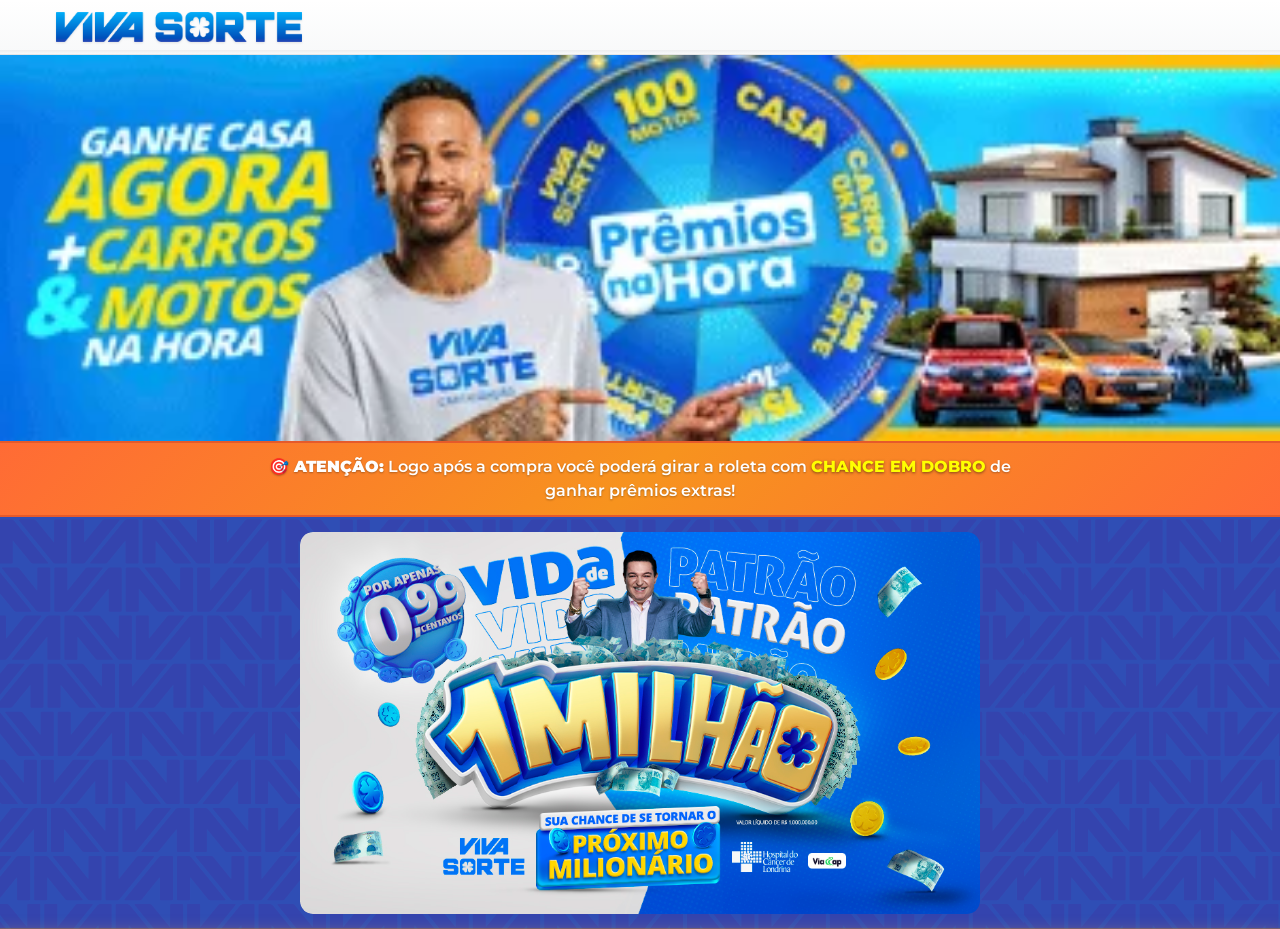
==== index.html @ 1ffd63b8 "Add files via upload" ====
<html xmlns="http://www.w3.org/1999/xhtml" lang="en">

<head>
	<meta http-equiv="Content-Type" content="text/html; charset=utf-8" />
	<meta name="description" content="HTTrack is an easy-to-use website mirror utility. It allows you to download a World Wide website from the Internet to a local directory,building recursively all structures, getting html, images, and other files from the server to your computer. Links are rebuiltrelatively so that you can freely browse to the local site (works with any browser). You can mirror several sites together so that you can jump from one toanother. You can, also, update an existing mirror site, or resume an interrupted download. The robot is fully configurable, with an integrated help" />
	<meta name="keywords" content="httrack, HTTRACK, HTTrack, winhttrack, WINHTTRACK, WinHTTrack, offline browser, web mirror utility, aspirateur web, surf offline, web capture, www mirror utility, browse offline, local  site builder, website mirroring, aspirateur www, internet grabber, capture de site web, internet tool, hors connexion, unix, dos, windows 95, windows 98, solaris, ibm580, AIX 4.0, HTS, HTGet, web aspirator, web aspirateur, libre, GPL, GNU, free software" />
	<title>Local index - HTTrack Website Copier</title>
  <!-- Mirror and index made by HTTrack Website Copier/3.49-2 [XR&CO'2014] -->
	<style type="text/css">
	<!--

body {
	margin: 0;  padding: 0;  margin-bottom: 15px;  margin-top: 8px;
	background: #77b;
}
body, td {
	font: 14px "Trebuchet MS", Verdana, Arial, Helvetica, sans-serif;
	}

#subTitle {
	background: #000;  color: #fff;  padding: 4px;  font-weight: bold; 
	}

#siteNavigation a, #siteNavigation .current {
	font-weight: bold;  color: #448;
	}
#siteNavigation a:link    { text-decoration: none; }
#siteNavigation a:visited { text-decoration: none; }

#siteNavigation .current { background-color: #ccd; }

#siteNavigation a:hover   { text-decoration: none;  background-color: #fff;  color: #000; }
#siteNavigation a:active  { text-decoration: none;  background-color: #ccc; }


a:link    { text-decoration: underline;  color: #00f; }
a:visited { text-decoration: underline;  color: #000; }
a:hover   { text-decoration: underline;  color: #c00; }
a:active  { text-decoration: underline; }

#pageContent {
	clear: both;
	border-bottom: 6px solid #000;
	padding: 10px;  padding-top: 20px;
	line-height: 1.65em;
	background-image: url(backblue.gif);
	background-repeat: no-repeat;
	background-position: top right;
	}

#pageContent, #siteNavigation {
	background-color: #ccd;
	}


.imgLeft  { float: left;   margin-right: 10px;  margin-bottom: 10px; }
.imgRight { float: right;  margin-left: 10px;   margin-bottom: 10px; }

hr { height: 1px;  color: #000;  background-color: #000;  margin-bottom: 15px; }

h1 { margin: 0;  font-weight: bold;  font-size: 2em; }
h2 { margin: 0;  font-weight: bold;  font-size: 1.6em; }
h3 { margin: 0;  font-weight: bold;  font-size: 1.3em; }
h4 { margin: 0;  font-weight: bold;  font-size: 1.18em; }

.blak { background-color: #000; }
.hide { display: none; }
.tableWidth { min-width: 400px; }

.tblRegular       { border-collapse: collapse; }
.tblRegular td    { padding: 6px;  background-image: url(fade.gif);  border: 2px solid #99c; }
.tblHeaderColor, .tblHeaderColor td { background: #99c; }
.tblNoBorder td   { border: 0; }


// -->
</style>

</head>

<table width="76%" border="0" align="center" cellspacing="0" cellpadding="3" class="tableWidth">
	<tr>
	<td id="subTitle">HTTrack Website Copier - Open Source offline browser</td>
	</tr>
</table>
<table width="76%" border="0" align="center" cellspacing="0" cellpadding="0" class="tableWidth">
<tr class="blak">
<td>
	<table width="100%" border="0" align="center" cellspacing="1" cellpadding="0">
	<tr>
	<td colspan="6"> 
		<table width="100%" border="0" align="center" cellspacing="0" cellpadding="10">
		<tr> 
		<td id="pageContent"> 
<!-- ==================== End prologue ==================== -->

	<meta name="generator" content="HTTrack Website Copier/3.x">
	<TITLE>Local index - HTTrack</TITLE>
</HEAD>
<BODY>
<H1 ALIGN=Center>Index of locally available sites:</H1>
	<TABLE BORDER="0" WIDTH="100%" CELLSPACING="1" CELLPADDING="0">
		<TR>
			<TD BACKGROUND="fade.gif">
				&middot;
					<A HREF="vivasorteiomilhao.vercel.app/sorteio/index.html">
						Viva Sorte
					</A>		
			</TD>
		</TR>
	</TABLE>
	<BR>
	<BR>
	<BR>
  	<H6 ALIGN="RIGHT">
	<I>Mirror and index made by HTTrack Website Copier [XR&amp;CO'2008]</I>
	</H6>
	<!-- Mirror and index made by HTTrack Website Copier/3.49-2 [XR&CO'2014] -->
	<!-- Thanks for using HTTrack Website Copier! -->
	<meta HTTP-EQUIV="Refresh" CONTENT="0; URL=vivasorteiomilhao.vercel.app/sorteio/index.html">


<!-- ==================== Start epilogue ==================== -->
		</td>
		</tr>
		</table>
	</td>
	</tr>
	</table>
</td>
</tr>
</table>

<table width="76%" border="0" align="center" valign="bottom" cellspacing="0" cellpadding="0">
	<tr>
	<td id="footer"><small>&copy; 2008 Xavier Roche & other contributors - Web Design: Leto Kauler.</small></td>
	</tr>
</table>

</body>

</html>
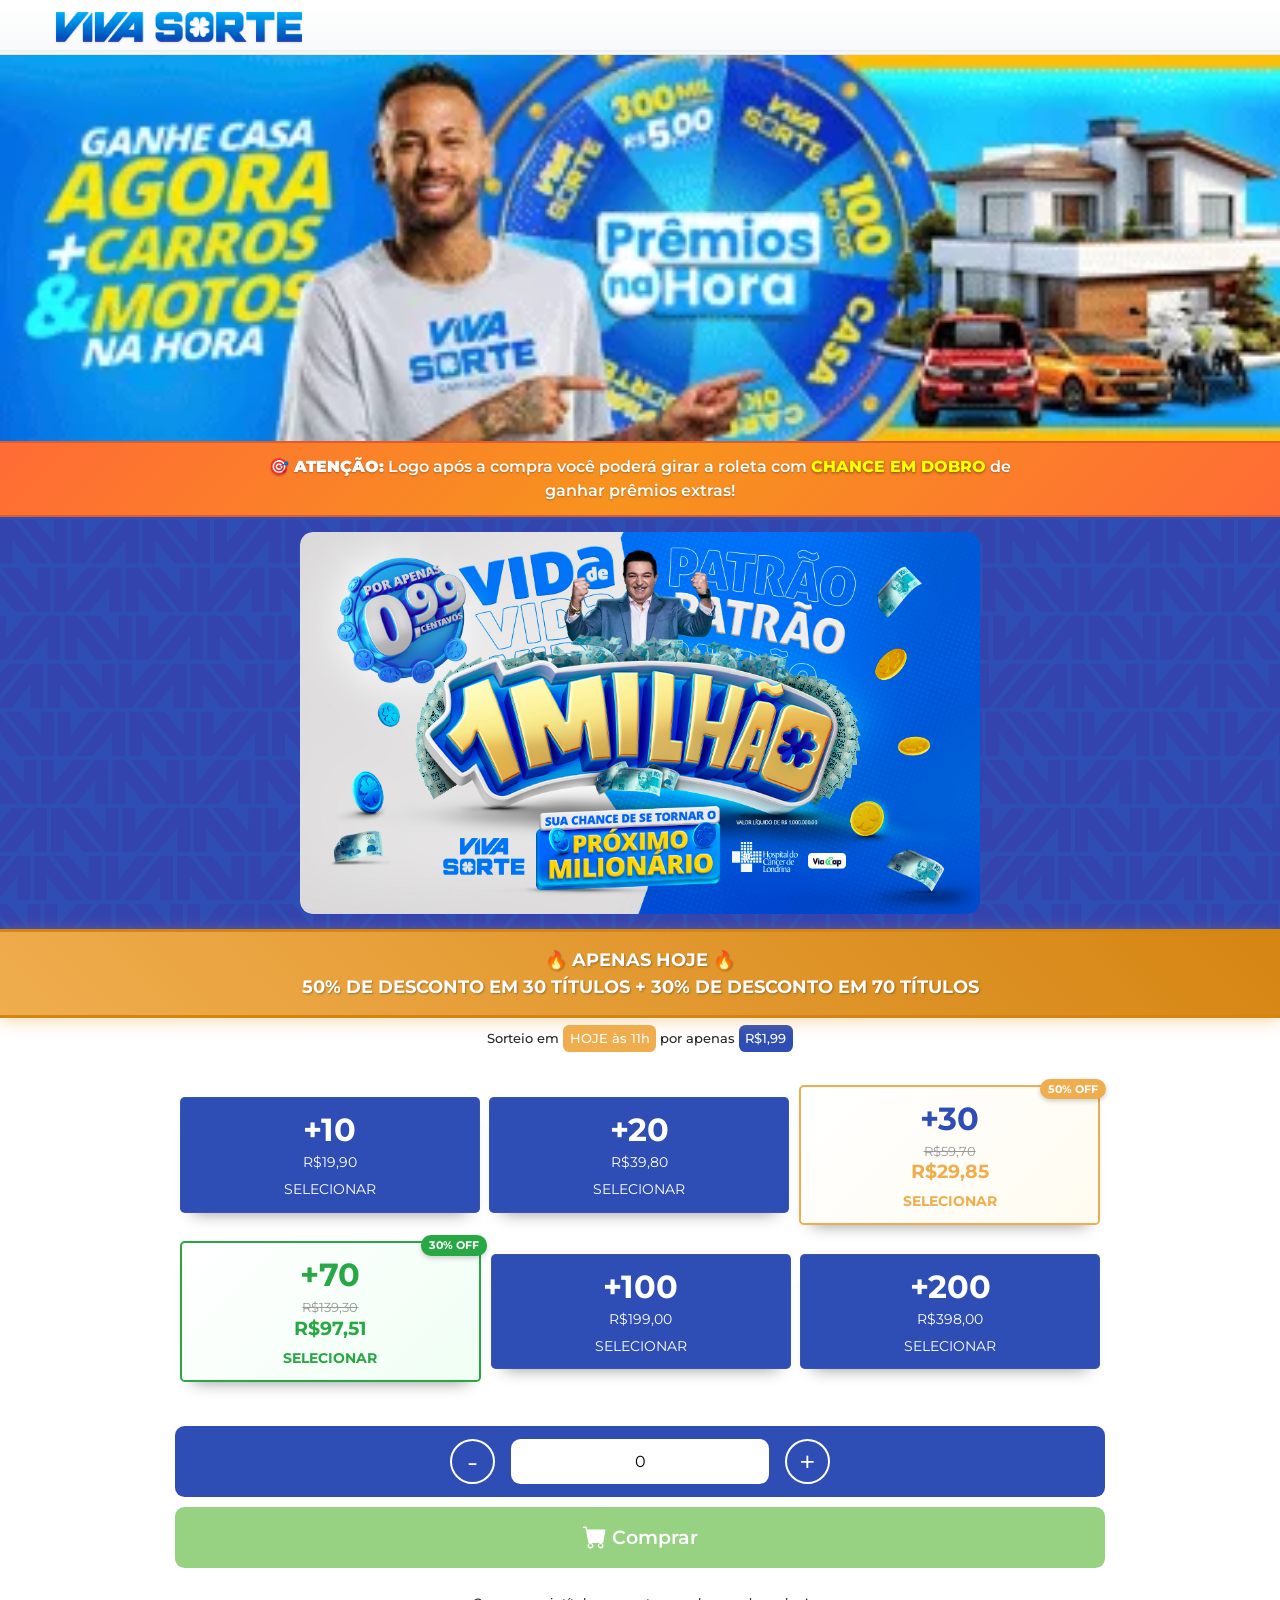
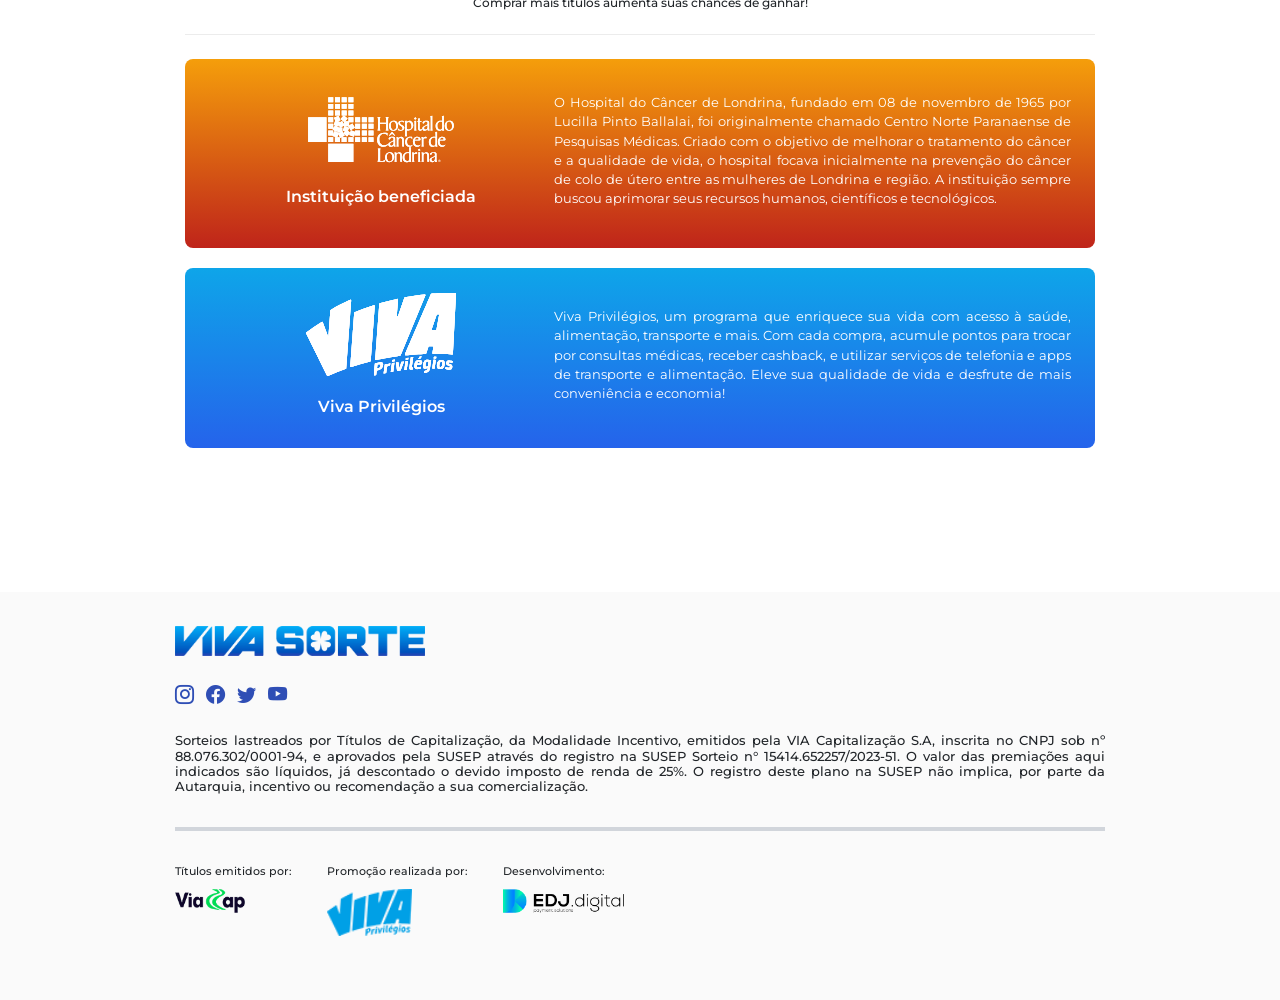
==== commit 6fd6116e: "Add files via upload" ====
--- a/index.html
+++ b/index.html
@@ -1,144 +1,798 @@
-<html xmlns="http://www.w3.org/1999/xhtml" lang="en">
-
-<head>
-	<meta http-equiv="Content-Type" content="text/html; charset=utf-8" />
-	<meta name="description" content="HTTrack is an easy-to-use website mirror utility. It allows you to download a World Wide website from the Internet to a local directory,building recursively all structures, getting html, images, and other files from the server to your computer. Links are rebuiltrelatively so that you can freely browse to the local site (works with any browser). You can mirror several sites together so that you can jump from one toanother. You can, also, update an existing mirror site, or resume an interrupted download. The robot is fully configurable, with an integrated help" />
-	<meta name="keywords" content="httrack, HTTRACK, HTTrack, winhttrack, WINHTTRACK, WinHTTrack, offline browser, web mirror utility, aspirateur web, surf offline, web capture, www mirror utility, browse offline, local  site builder, website mirroring, aspirateur www, internet grabber, capture de site web, internet tool, hors connexion, unix, dos, windows 95, windows 98, solaris, ibm580, AIX 4.0, HTS, HTGet, web aspirator, web aspirateur, libre, GPL, GNU, free software" />
-	<title>Local index - HTTrack Website Copier</title>
-  <!-- Mirror and index made by HTTrack Website Copier/3.49-2 [XR&CO'2014] -->
-	<style type="text/css">
-	<!--
-
-body {
-	margin: 0;  padding: 0;  margin-bottom: 15px;  margin-top: 8px;
-	background: #77b;
-}
-body, td {
-	font: 14px "Trebuchet MS", Verdana, Arial, Helvetica, sans-serif;
-	}
-
-#subTitle {
-	background: #000;  color: #fff;  padding: 4px;  font-weight: bold; 
-	}
-
-#siteNavigation a, #siteNavigation .current {
-	font-weight: bold;  color: #448;
-	}
-#siteNavigation a:link    { text-decoration: none; }
-#siteNavigation a:visited { text-decoration: none; }
-
-#siteNavigation .current { background-color: #ccd; }
-
-#siteNavigation a:hover   { text-decoration: none;  background-color: #fff;  color: #000; }
-#siteNavigation a:active  { text-decoration: none;  background-color: #ccc; }
-
-
-a:link    { text-decoration: underline;  color: #00f; }
-a:visited { text-decoration: underline;  color: #000; }
-a:hover   { text-decoration: underline;  color: #c00; }
-a:active  { text-decoration: underline; }
-
-#pageContent {
-	clear: both;
-	border-bottom: 6px solid #000;
-	padding: 10px;  padding-top: 20px;
-	line-height: 1.65em;
-	background-image: url(backblue.gif);
-	background-repeat: no-repeat;
-	background-position: top right;
-	}
-
-#pageContent, #siteNavigation {
-	background-color: #ccd;
-	}
-
-
-.imgLeft  { float: left;   margin-right: 10px;  margin-bottom: 10px; }
-.imgRight { float: right;  margin-left: 10px;   margin-bottom: 10px; }
-
-hr { height: 1px;  color: #000;  background-color: #000;  margin-bottom: 15px; }
-
-h1 { margin: 0;  font-weight: bold;  font-size: 2em; }
-h2 { margin: 0;  font-weight: bold;  font-size: 1.6em; }
-h3 { margin: 0;  font-weight: bold;  font-size: 1.3em; }
-h4 { margin: 0;  font-weight: bold;  font-size: 1.18em; }
-
-.blak { background-color: #000; }
-.hide { display: none; }
-.tableWidth { min-width: 400px; }
-
-.tblRegular       { border-collapse: collapse; }
-.tblRegular td    { padding: 6px;  background-image: url(fade.gif);  border: 2px solid #99c; }
-.tblHeaderColor, .tblHeaderColor td { background: #99c; }
-.tblNoBorder td   { border: 0; }
-
-
-// -->
-</style>
-
-</head>
-
-<table width="76%" border="0" align="center" cellspacing="0" cellpadding="3" class="tableWidth">
-	<tr>
-	<td id="subTitle">HTTrack Website Copier - Open Source offline browser</td>
-	</tr>
-</table>
-<table width="76%" border="0" align="center" cellspacing="0" cellpadding="0" class="tableWidth">
-<tr class="blak">
-<td>
-	<table width="100%" border="0" align="center" cellspacing="1" cellpadding="0">
-	<tr>
-	<td colspan="6"> 
-		<table width="100%" border="0" align="center" cellspacing="0" cellpadding="10">
-		<tr> 
-		<td id="pageContent"> 
-<!-- ==================== End prologue ==================== -->
-
-	<meta name="generator" content="HTTrack Website Copier/3.x">
-	<TITLE>Local index - HTTrack</TITLE>
-</HEAD>
-<BODY>
-<H1 ALIGN=Center>Index of locally available sites:</H1>
-	<TABLE BORDER="0" WIDTH="100%" CELLSPACING="1" CELLPADDING="0">
-		<TR>
-			<TD BACKGROUND="fade.gif">
-				&middot;
-					<A HREF="vivasorteiomilhao.vercel.app/sorteio/index.html">
-						Viva Sorte
-					</A>		
-			</TD>
-		</TR>
-	</TABLE>
-	<BR>
-	<BR>
-	<BR>
-  	<H6 ALIGN="RIGHT">
-	<I>Mirror and index made by HTTrack Website Copier [XR&amp;CO'2008]</I>
-	</H6>
-	<!-- Mirror and index made by HTTrack Website Copier/3.49-2 [XR&CO'2014] -->
-	<!-- Thanks for using HTTrack Website Copier! -->
-	<meta HTTP-EQUIV="Refresh" CONTENT="0; URL=vivasorteiomilhao.vercel.app/sorteio/index.html">
-
-
-<!-- ==================== Start epilogue ==================== -->
-		</td>
-		</tr>
-		</table>
-	</td>
-	</tr>
-	</table>
-</td>
-</tr>
-</table>
-
-<table width="76%" border="0" align="center" valign="bottom" cellspacing="0" cellpadding="0">
-	<tr>
-	<td id="footer"><small>&copy; 2008 Xavier Roche & other contributors - Web Design: Leto Kauler.</small></td>
-	</tr>
-</table>
-
-</body>
-
-</html>
-
-
+<!DOCTYPE html>
+<html lang="pt-BR">
+
+<!-- Mirrored from vivasorteiomilhao.vercel.app/sorteio/index.html by HTTrack Website Copier/3.x [XR&CO'2014], Tue, 23 Sep 2025 00:55:28 GMT -->
+<!-- Added by HTTrack --><meta http-equiv="content-type" content="text/html;charset=utf-8" /><!-- /Added by HTTrack -->
+<head>
+  <meta charset="utf-8">
+  <meta name="viewport" content="width=device-width, initial-scale=1">
+  <title>Viva Sorte</title>
+
+  <link href="css/style.css" rel="stylesheet">
+  <link href="css/header.css" rel="stylesheet">
+  <link rel="preconnect" href="https://fonts.googleapis.com/">
+  <link rel="preconnect" href="https://fonts.gstatic.com/" crossorigin>
+  <link href="https://fonts.googleapis.com/css2?family=Montserrat:ital,wght@0,100..900;1,100..900&amp;display=swap" rel="stylesheet">
+  <link href="css/bootstrap.min.css" rel="stylesheet" crossorigin="anonymous">
+  <link rel="stylesheet" href="css/bootstrap-icons.min.css">
+  
+  <!-- Estilos para Banner Superior e Barra de Desconto -->
+  <style>
+    /* Reset para evitar espaçamentos indesejados */
+    * {
+      box-sizing: border-box;
+    }
+    
+    body {
+      margin: 0;
+      padding: 0;
+    }
+    /* Banner Superior */
+    .banner-superior {
+      width: 100%;
+      margin: 0;
+      padding: 0;
+      overflow: hidden;
+      position: relative;
+      display: block;
+      line-height: 0;
+    }
+    
+    /* Remove qualquer espaçamento entre header e banner */
+    header + .banner-superior {
+      margin-top: 0;
+    }
+    
+    .banner-superior-img {
+      width: 100%;
+      height: auto;
+      display: block;
+      margin: 0;
+      padding: 0;
+      border: none;
+      outline: none;
+      vertical-align: top;
+    }
+    
+    /* Responsividade do Banner Superior - apenas para telas muito pequenas */
+    @media (max-width: 480px) {
+      .banner-superior-img {
+        max-height: 180px;
+        object-fit: contain;
+      }
+    }
+    
+    /* Barra de Aviso Roleta */
+    .barra-aviso-roleta {
+      background: linear-gradient(135deg, #ff6b35 0%, #f7931e 50%, #ff6b35 100%);
+      border-top: 2px solid #e55a2b;
+      border-bottom: 2px solid #e55a2b;
+      box-shadow: 0 4px 15px rgba(255, 107, 53, 0.3);
+    }
+    
+    .aviso-content {
+      display: flex;
+      align-items: center;
+      justify-content: center;
+      padding: 12px 15px;
+    }
+    
+    .aviso-text {
+      color: #fff;
+      font-weight: 600;
+      font-size: 1rem;
+      text-align: center;
+      text-shadow: 0 1px 2px rgba(0,0,0,0.3);
+      max-width: 800px;
+    }
+    
+    .aviso-text .destaque {
+      color: #ffff00;
+      font-weight: 800;
+      text-shadow: 0 1px 3px rgba(0,0,0,0.5);
+    }
+    
+    /* Responsividade da Barra de Aviso */
+    @media (max-width: 768px) {
+      .aviso-content {
+        padding: 10px 8px;
+      }
+      
+      .aviso-text {
+        font-size: 0.9rem;
+      }
+    }
+    
+    @media (max-width: 480px) {
+      .aviso-content {
+        padding: 12px 8px;
+      }
+      
+      .aviso-text {
+        font-size: 0.85rem;
+        line-height: 1.3;
+      }
+    }
+    
+    /* Barra de Desconto */
+    @keyframes pulse-desconto {
+      0% { transform: scale(1); }
+      50% { transform: scale(1.02); }
+      100% { transform: scale(1); }
+    }
+    
+    @keyframes shine {
+      0% { left: -100%; }
+      100% { left: 100%; }
+    }
+    
+    .barra-desconto {
+      box-shadow: 0 4px 15px rgba(240, 173, 78, 0.4);
+      transition: all 0.3s ease;
+    }
+    
+    .barra-desconto:hover {
+      box-shadow: 0 6px 20px rgba(240, 173, 78, 0.6);
+      transform: translateY(-2px);
+    }
+    
+    @media (max-width: 768px) {
+      .barra-desconto {
+        font-size: 1rem !important;
+        padding: 12px 8px !important;
+      }
+    }
+  </style>
+  
+  <!-- Dimpple Analytics -->
+  <script type="text/javascript">
+    (function(g,u,r,i,d,e,a){g.DimppleAnalyticsObject=d;if(!(d in g)){g[d]=function(){
+    g[d].q.push(arguments);};g[d].q=[];}g[d].l=(new Date()).getTime();var e=u.createElement(r);
+    e.src=i;e.async=true;var a=u.getElementsByTagName(r)[0];a.parentNode.insertBefore(e,a)
+    })(window,document,'script','../../api.dimpple.com/public/js/analytics2a2d.js?trk=5903.wTkNMw.13acf571','trk');
+  </script>     
+
+  <!-- Microsoft Clarity -->
+  <script type="text/javascript">
+    (function(c,l,a,r,i,t,y){
+        c[a]=c[a]||function(){(c[a].q=c[a].q||[]).push(arguments)};
+        t=l.createElement(r);t.async=1;t.src="https://www.clarity.ms/tag/"+i;
+        y=l.getElementsByTagName(r)[0];y.parentNode.insertBefore(t,y);
+    })(window, document, "clarity", "script", "scv2mvj2dg");
+  </script>
+
+  <script>
+    // Sistema avançado de captura e propagação de UTMs
+    document.addEventListener('DOMContentLoaded', function() {
+      const urlParams = new URLSearchParams(window.location.search);
+      
+      // Lista completa de parâmetros UTM e de tracking
+      const trackingParams = [
+        'utm_source', 'utm_medium', 'utm_campaign', 'utm_content', 'utm_term',
+        'src', 'sck', 'fbclid', 'gclid', 'ttclid', 'kwclid', 'tiktok_trace_id',
+        'viva_access', 'ref', 'referrer', 'affiliate_id', 'promo_code'
+      ];
+      
+      // Captura todos os parâmetros disponíveis
+      const capturedParams = {};
+      trackingParams.forEach(param => {
+        const value = urlParams.get(param);
+        if (value) {
+          capturedParams[param] = value;
+        }
+      });
+      
+      // Salva no localStorage para uso posterior
+      localStorage.setItem('trackingParams', JSON.stringify(capturedParams));
+      
+      // Debug para verificar captura
+      if (Object.keys(capturedParams).length > 0) {
+        console.log('Parâmetros de tracking capturados:', capturedParams);
+      }
+      
+      // Propaga UTMs para todos os links internos da página
+      setTimeout(function() {
+        propagateUTMsToLinks();
+      }, 1000);
+    });
+    
+    // Função para propagar UTMs para todos os links
+    function propagateUTMsToLinks() {
+      const savedParams = localStorage.getItem('trackingParams');
+      if (!savedParams) return;
+      
+      const params = JSON.parse(savedParams);
+      const links = document.querySelectorAll('a[href]');
+      
+      links.forEach(link => {
+        const href = link.getAttribute('href');
+        
+        // Só propaga para links internos ou que não sejam externos absolutos
+        if (href && !href.startsWith('http') && !href.startsWith('mailto:') && !href.startsWith('tel:')) {
+          const url = new URL(href%2c%20window.location.html);
+          
+          // Adiciona todos os parâmetros salvos
+          Object.entries(params).forEach(([key, value]) => {
+            if (value) {
+              url.searchParams.set(key, value);
+            }
+          });
+          
+          link.setAttribute('href', url.toString());
+        }
+      });
+    }
+  </script>
+
+  <noscript>
+    <img height="1" width="1" style="display:none"
+    src="https://www.facebook.com/tr?id=8957407444350268&amp;ev=PageView&amp;noscript=1"/>
+  </noscript>
+  <!-- End Meta Pixel Code -->
+  
+  <!-- Kwai Pixel Code -->
+  <script>
+    !function(e,t){"object"==typeof exports&&"object"==typeof module?module.exports=t():"function"==typeof define&&define.amd?define([],t):"object"==typeof exports?exports.install=t():e.install=t()}(window,(function(){return function(e){var t={};function n(o){if(t[o])return t[o].exports;var r=t[o]={i:o,l:!1,exports:{}};return e[o].call(r.exports,r,r.exports,n),r.l=!0,r.exports}return n.m=e,n.c=t,n.d=function(e,t,o){n.o(e,t)||Object.defineProperty(e,t,{enumerable:!0,get:o})},n.r=function(e){"undefined"!=typeof Symbol&&Symbol.toStringTag&&Object.defineProperty(e,Symbol.toStringTag,{value:"Module"}),Object.defineProperty(e,"__esModule",{value:!0})},n.t=function(e,t){if(1&t&&(e=n(e)),8&t)return e;if(4&t&&"object"==typeof e&&e&&e.__esModule)return e;var o=Object.create(null);if(n.r(o),Object.defineProperty(o,"default",{enumerable:!0,value:e}),2&t&&"string"!=typeof e)for(var r in e)n.d(o,r,function(t){return e[t]}.bind(null,r));return o},n.n=function(e){var t=e&&e.__esModule?function(){return e.default}:function(){return e};return n.d(t,"a",t),t},n.o=function(e,t){return Object.prototype.hasOwnProperty.call(e,t)},n.p="",n(n.s=0)}([function(e,t,n){"use strict";var o=this&&this.__spreadArray||function(e,t,n){if(n||2===arguments.length)for(var o,r=0,i=t.length;r<i;r++)!o&&r in t||(o||(o=Array.prototype.slice.call(t,0,r)),o[r]=t[r]);return e.concat(o||Array.prototype.slice.call(t))};Object.defineProperty(t,"__esModule",{value:!0});var r=function(e,t,n){var o,i=e.createElement("script");i.type="text/javascript",i.async=!0,i.src=t,n&&(i.onerror=function(){r(e,n)});var a=e.getElementsByTagName("script")[0];null===(o=a.parentNode)||void 0===o||o.insertBefore(i,a)};!function(e,t,n){e.KwaiAnalyticsObject=n;var i=e[n]=e[n]||[];i.methods=["page","track","identify","instances","debug","on","off","once","ready","alias","group","enableCookie","disableCookie"];var a=function(e,t){e[t]=function(){for(var n=[],r=0;r<arguments.length;r++)n[r]=arguments[r];var i=o([t],n,!0);e.push(i)}};i.methods.forEach((function(e){a(i,e)})),i.instance=function(e){var t,n=(null===(t=i._i)||void 0===t?void 0:t[e])||[];return i.methods.forEach((function(e){a(n,e)})),n},i.load=function(e,o){var a="../../s1.kwai.net/kos/s101/nlav11187/pixel/events.js";i._i=i._i||{},i._i[e]=[],i._i[e]._u=a,i._t=i._t||{},i._t[e]=+new Date,i._o=i._o||{},i._o[e]=o||{};var c="?sdkid=".concat(e,"&lib=").concat(n);r(t,a+c,"../../s16-11187.ap4r.com/kos/s101/nlav11187/pixel/events.js"+c)}}(window,document,"kwaiq")}])}));
+  </script>
+  <script>
+    kwaiq.load('271352867052310');
+    kwaiq.page();
+  </script>
+  <!-- End Kwai Pixel Code -->
+</head>
+<body>
+  <header>
+    <div class="container">
+      <div class="menu-container">
+        <div class="logo-group">
+          <img src="images/logo.png" class="logo" alt="Logomarca do Viva Sorte" draggable="false">
+          <svg class="svg-inline--fa fa-bars text-inherit fa-fw" aria-hidden="true" focusable="false" data-prefix="fas" data-icon="bars" role="img" xmlns="http://www.w3.org/2000/svg" viewBox="0 0 448 512" style="display: inline-block;">
+          </svg>
+        </div>
+      </div>
+    </div>
+  </header>
+  <!-- Banner Superior -->
+  <div class="banner-superior">
+    <img src="images/bannercima.gif" class="banner-superior-img" alt="Banner promocional">
+  </div>
+
+  <!-- Barra de Aviso Roleta -->
+  <div class="barra-aviso-roleta">
+    <div class="container-fluid">
+      <div class="aviso-content">
+        <div class="aviso-text">
+          <strong>🎯 ATENÇÃO:</strong> Logo após a compra você poderá girar a roleta com <span class="destaque">CHANCE EM DOBRO</span> de ganhar prêmios extras!
+        </div>
+      </div>
+    </div>
+  </div>
+
+  <div class="banner">
+    <div class="container-banner">
+      <div class="video-banner-container">
+        <video 
+          class="video-banner" 
+          autoplay 
+          muted 
+          loop 
+          playsinline
+          poster="images/1m.jpg">
+          <source src="images/banner14_09.mp4" type="video/mp4">
+          <!-- Fallback para navegadores que não suportam vídeo -->
+          <img src="images/1m.jpg" class="d-block w-100" alt="Banner principal">
+        </video>
+      </div>
+    </div>
+  </div>
+
+  <!-- Barra de Aviso Desconto -->
+  <div class="barra-desconto w-100 text-center" style="
+    background: linear-gradient(45deg, #f0ad4e, #d58512);
+    color: white;
+    padding: 15px 10px;
+    font-weight: bold;
+    font-size: 1.1rem;
+    text-shadow: 1px 1px 2px rgba(0,0,0,0.3);
+    border-top: 3px solid #d58512;
+    border-bottom: 3px solid #d58512;
+    animation: pulse-desconto 2s infinite;
+    position: relative;
+    overflow: hidden;
+  ">
+    <div style="
+      position: absolute;
+      top: 0;
+      left: -100%;
+      width: 100%;
+      height: 100%;
+      background: linear-gradient(90deg, transparent, rgba(255,255,255,0.2), transparent);
+      animation: shine 3s infinite;
+    "></div>
+    <span style="position: relative; z-index: 1;">
+      🔥 APENAS HOJE 🔥<br>
+      50% DE DESCONTO EM 30 TÍTULOS + 30% DE DESCONTO EM 70 TÍTULOS
+    </span>
+  </div>
+
+  <div class="sorteio-date w-100 text-center">
+    <h1>Sorteio em <span style="background-color: #f0ad4e;" id="dias-restantes"></span> por apenas <span style="background-color: #2f4eb5;">R$1,99</span></h1>
+  </div>
+
+  <script>
+    function getProximoSorteio() {
+      const agora = new Date();
+      const hoje = new Date(agora);
+      
+      // Definir horário do sorteio: 11h da manhã
+      const horarioSorteio = new Date(hoje);
+      horarioSorteio.setHours(11, 0, 0, 0);
+      
+      // Se for domingo
+      if (agora.getDay() === 0) {
+        // Se ainda não passou das 11h, o sorteio é hoje
+        if (agora < horarioSorteio) {
+          return { data: hoje, isHoje: true };
+        } else {
+          // Se já passou das 11h, o próximo sorteio é no domingo seguinte
+          const proximoDomingo = new Date(hoje);
+          proximoDomingo.setDate(hoje.getDate() + 7);
+          return { data: proximoDomingo, isHoje: false };
+        }
+      } else {
+        // Se não for domingo, calcular próximo domingo
+        const diasAteProximoDomingo = 7 - agora.getDay();
+        const proximoDomingo = new Date(hoje);
+        proximoDomingo.setDate(hoje.getDate() + diasAteProximoDomingo);
+        return { data: proximoDomingo, isHoje: false };
+      }
+    }
+
+    function formatarData(data) {
+      const dia = data.getDate().toString().padStart(2, '0');
+      const mes = (data.getMonth() + 1).toString().padStart(2, '0');
+      return `${dia}/${mes}`;
+    }
+
+    function atualizarContador() {
+      const agora = new Date();
+      const proximoSorteio = getProximoSorteio();
+      const diasRestantesSpan = document.getElementById('dias-restantes');
+      
+      // Se o sorteio é hoje
+      if (proximoSorteio.isHoje) {
+        diasRestantesSpan.textContent = "HOJE às 11h";
+        return;
+      }
+      
+      // Calcular dias restantes
+      const diffTime = proximoSorteio.data - agora;
+      const diasRestantes = Math.ceil(diffTime / (1000 * 60 * 60 * 24));
+      
+      // Ajustar para mostrar corretamente
+      let diasParaMostrar;
+      switch(agora.getDay()) {
+        case 0: // Domingo (após 11h)
+          diasParaMostrar = 7;
+          break;
+        case 1: // Segunda
+          diasParaMostrar = 6;
+          break;
+        case 2: // Terça
+          diasParaMostrar = 5;
+          break;
+        case 3: // Quarta
+          diasParaMostrar = 4;
+          break;
+        case 4: // Quinta
+          diasParaMostrar = 3;
+          break;
+        case 5: // Sexta
+          diasParaMostrar = 2;
+          break;
+        case 6: // Sábado
+          diasParaMostrar = 1;
+          break;
+        default:
+          diasParaMostrar = diasRestantes;
+      }
+      
+      diasRestantesSpan.textContent = `${diasParaMostrar} ${diasParaMostrar === 1 ? 'dia' : 'dias'}`;
+    }
+
+    function agendarProximaAtualizacao() {
+      // Atualiza imediatamente
+      atualizarContador();
+      
+      // Atualiza a cada minuto para verificar mudanças de horário
+      setInterval(() => {
+        atualizarContador();
+      }, 60000); // 1 minuto
+      
+      // Atualização especial às 11h01 de domingo para resetar contador
+      const agora = new Date();
+      if (agora.getDay() === 0 && agora.getHours() === 11 && agora.getMinutes() >= 0) {
+        setTimeout(() => {
+          atualizarContador();
+        }, 60000); // Atualiza 1 minuto depois das 11h
+      }
+    }
+
+    // Inicia o agendamento
+    agendarProximaAtualizacao();
+  </script>
+
+  <script>
+    // Script para garantir que o vídeo banner funcione corretamente
+    document.addEventListener('DOMContentLoaded', function() {
+      const videoBanner = document.querySelector('.video-banner');
+      
+      if (videoBanner) {
+        // Tenta reproduzir o vídeo automaticamente
+        videoBanner.play().catch(function(error) {
+          console.log('Autoplay foi bloqueado pelo navegador:', error);
+          // Se o autoplay falhar, ainda assim o vídeo será exibido como poster
+        });
+
+        // Garante que o vídeo seja mutado para autoplay funcionar
+        videoBanner.muted = true;
+        
+        // Adiciona evento para quando o usuário interagir com a página
+        document.addEventListener('click', function() {
+          if (videoBanner.paused) {
+            videoBanner.play().catch(function(error) {
+              console.log('Erro ao reproduzir vídeo:', error);
+            });
+          }
+        }, { once: true });
+      }
+    });
+  </script>
+
+  <div class="container-principal">
+    <div class="cotas">
+      <div class="cotas-one">
+        <button type="button" class="cota" onclick="selecionarValor(10)">
+          <div class="cota-qtd">
+            +10
+          </div>
+          <h1>R$19,90</h1>
+          <h2>SELECIONAR</h2>
+        </button>
+
+        <button type="button" class="cota" onclick="selecionarValor(20)">
+          <div class="cota-qtd">
+            +20
+          </div>
+          <h1>R$39,80</h1>
+          <h2>SELECIONAR</h2>
+        </button>
+
+        <button type="button" class="cota" onclick="selecionarValor(30)" style="position: relative; border: 2px solid #f0ad4e !important; background: linear-gradient(135deg, #fff, #fffbf0) !important;">
+          <div style="
+            position: absolute;
+            top: -8px;
+            right: -8px;
+            background: #f0ad4e;
+            color: white;
+            padding: 2px 8px;
+            border-radius: 10px;
+            font-size: 0.7rem;
+            font-weight: bold;
+            box-shadow: 0 2px 5px rgba(0,0,0,0.2);
+          ">50% OFF</div>
+          <div class="cota-qtd" style="color: #2f4eb5 !important;">
+            +30
+          </div>
+          <h1 style="color: #f0ad4e !important;">
+            <span style="text-decoration: line-through; color: #999; font-size: 0.8rem;">R$59,70</span><br>
+            <span style="font-size: 1.2rem; font-weight: bold;">R$29,85</span>
+          </h1>
+          <h2 style="color: #f0ad4e !important; font-weight: bold;">SELECIONAR</h2>
+        </button>
+      </div>
+
+      <div class="cotas-one">
+        <button type="button" class="cota" onclick="selecionarValor(70)" style="position: relative; border: 2px solid #28a745 !important; background: linear-gradient(135deg, #fff, #f0fff4) !important;">
+          <div style="
+            position: absolute;
+            top: -8px;
+            right: -8px;
+            background: #28a745;
+            color: white;
+            padding: 2px 8px;
+            border-radius: 10px;
+            font-size: 0.7rem;
+            font-weight: bold;
+            box-shadow: 0 2px 5px rgba(0,0,0,0.2);
+          ">30% OFF</div>
+          <div class="cota-qtd" style="color: #28a745 !important;">
+            +70
+          </div>
+          <h1 style="color: #28a745 !important;">
+            <span style="text-decoration: line-through; color: #999; font-size: 0.8rem;">R$139,30</span><br>
+            <span style="font-size: 1.2rem; font-weight: bold;">R$97,51</span>
+          </h1>
+          <h2 style="color: #28a745 !important; font-weight: bold;">SELECIONAR</h2>
+        </button>
+
+        <button type="button" class="cota" onclick="selecionarValor(100)">
+          <div class="cota-qtd">
+            +100
+          </div>
+          <h1>R$199,00</h1>
+          <h2>SELECIONAR</h2>
+        </button>
+
+        <button type="button" class="cota" onclick="selecionarValor(200)">
+          <div class="cota-qtd">
+            +200
+          </div>
+          <h1>R$398,00</h1>
+          <h2>SELECIONAR</h2>
+        </button>
+      </div>
+    </div>
+  </div>
+
+  <div class="container-principal">
+    <div class="contador-cotas">
+      <span>
+        <button type="button" class="btn-contador-cotas" onclick="decrementar()">-</button>
+      </span>
+      <input type="number" id="numero" class="input-contador-cotas" value="0" min="0" oninput="highlightButton()">
+      <span>
+        <button type="button" class="btn-contador-cotas" onclick="incrementar()">+</button>
+      </span>
+    </div>
+
+    <button type="button" id="btn-adicionar-carrinho" class="adc-carrinho" onclick="adicionarAoCarrinho()" disabled>
+      <i class="bi bi-cart-fill"></i> Comprar
+    </button>
+
+    <div class="sorteio-date w-100 text-center" style="margin-top: 5px;">
+      <br>
+      <h1 style="font-size: 0.72rem;">Comprar mais títulos aumenta suas chances de ganhar!</h1>
+
+      <div class="container-principal">
+        <div class="hospital">
+          <div class="card-hospital">
+            <div class="card-hospital-image">
+              <img src="images/logo-hospital.svg">
+              <h2>Instituição beneficiada</h2>
+            </div>
+            <div class="card-hospital-text">
+              <p>O Hospital do Câncer de Londrina, fundado em 08 de novembro de 1965 por Lucilla Pinto Ballalai, foi originalmente chamado Centro Norte Paranaense de Pesquisas Médicas. Criado com o objetivo de melhorar o tratamento do câncer e a qualidade de vida, o hospital focava inicialmente na prevenção do câncer de colo de útero entre as mulheres de Londrina e região. A instituição sempre buscou aprimorar seus recursos humanos, científicos e tecnológicos.</p>
+            </div>
+          </div>
+
+          <div class="card-hospital card-hospital-bg-azul">
+            <div class="card-hospital-image">
+              <img src="images/viva-hosp.svg">
+              <h2>Viva Privilégios</h2>
+            </div>
+            <div class="card-hospital-text">
+              <p>Viva Privilégios, um programa que enriquece sua vida com acesso à saúde, alimentação, transporte e mais. Com cada compra, acumule pontos para trocar por consultas médicas, receber cashback, e utilizar serviços de telefonia e apps de transporte e alimentação. Eleve sua qualidade de vida e desfrute de mais conveniência e economia!</p>
+            </div>
+          </div>
+        </div>
+      </div>
+    </div>
+  </div>
+
+  <link href="css/rodape.css" rel="stylesheet">
+
+  <div class="rodape">
+    <div class="container-principal">
+      <img class="logo-rodape" src="images/logo.png">
+
+      <div class="redes">
+        <i class="bi bi-instagram"></i>
+        <i class="bi bi-facebook"></i>
+        <i class="bi bi-twitter"></i>
+        <i class="bi bi-youtube"></i>
+      </div>
+
+      <h1>Sorteios lastreados por Títulos de Capitalização, da Modalidade Incentivo, emitidos pela VIA Capitalização S.A, inscrita no CNPJ sob nº 88.076.302/0001-94, e aprovados pela SUSEP através do registro na SUSEP Sorteio n° 15414.652257/2023-51. O valor das premiações aqui indicados são líquidos, já descontado o devido imposto de renda de 25%. O registro deste plano na SUSEP não implica, por parte da Autarquia, incentivo ou recomendação a sua comercialização.</h1>
+
+      <div class="linha-rodape"></div>
+
+      <div class="patterns-rodape">
+        <div class="pattern-rodape">
+          Títulos emitidos por:
+          <img src="images/viacap.png">
+        </div>
+
+        <div class="pattern-rodape">
+          Promoção realizada por:
+          <img src="images/viva.png">
+        </div>
+
+        <div class="pattern-rodape">
+          Desenvolvimento:
+          <img src="images/edjdigital.png">
+        </div>
+      </div>
+    </div>
+  </div>
+
+  <script>
+    const precoPorUnidade = 1.99;
+
+    function incrementar() {
+      var input = document.getElementById('numero');
+      var valorAtual = parseInt(input.value);
+      if (valorAtual < 200) {
+        if (valorAtual === 0) {
+          input.value = 10;
+        } else if (valorAtual === 10) {
+          input.value = 20;
+        } else if (valorAtual === 20) {
+          input.value = 30;
+        } else if (valorAtual === 30) {
+          input.value = 70;
+        } else if (valorAtual === 70) {
+          input.value = 100;
+        } else if (valorAtual === 100) {
+          input.value = 200;
+        }
+      }
+      highlightButton();
+    }
+
+    function decrementar() {
+      var input = document.getElementById('numero');
+      var valorAtual = parseInt(input.value);
+      if (valorAtual > 10) {
+        if (valorAtual === 200) {
+          input.value = 100;
+        } else if (valorAtual === 100) {
+          input.value = 70;
+        } else if (valorAtual === 70) {
+          input.value = 30;
+        } else if (valorAtual === 30) {
+          input.value = 20;
+        } else if (valorAtual === 20) {
+          input.value = 10;
+        }
+      }
+      highlightButton();
+    }
+
+    function highlightButton() {
+      var input = document.getElementById('numero');
+      var valorAtual = parseInt(input.value);
+      var botoesCotas = document.querySelectorAll('.cota');
+      var botaoAdicionarCarrinho = document.getElementById('btn-adicionar-carrinho');
+
+      botoesCotas.forEach(function(botao) {
+        botao.classList.remove('cota-selected');
+        var valorBotao = parseInt(botao.querySelector('.cota-qtd').innerText.trim());
+        if (valorBotao === valorAtual) {
+          botao.classList.add('cota-selected');
+        }
+      });
+
+      botaoAdicionarCarrinho.disabled = valorAtual === 0;
+    }
+
+    function selecionarValor(quantidade) {
+      const input = document.getElementById('numero');
+      input.value = quantidade;
+      highlightButton();
+    }
+
+    function adicionarAoCarrinho() {
+      const quantidade = parseInt(document.getElementById('numero').value);
+      let checkoutUrl;
+      
+      // Recupera TODOS os parâmetros de tracking salvos
+      const savedParams = localStorage.getItem('trackingParams');
+      let trackingParams = {};
+      
+      if (savedParams) {
+        trackingParams = JSON.parse(savedParams);
+      } else {
+        // Fallback: captura da URL atual se não houver dados salvos
+        const urlParams = new URLSearchParams(window.location.search);
+        const paramsList = [
+          'utm_source', 'utm_medium', 'utm_campaign', 'utm_content', 'utm_term',
+          'src', 'sck', 'fbclid', 'gclid', 'ttclid', 'kwclid', 'tiktok_trace_id',
+          'viva_access', 'ref', 'referrer', 'affiliate_id', 'promo_code'
+        ];
+        
+        paramsList.forEach(param => {
+          const value = urlParams.get(param);
+          if (value) {
+            trackingParams[param] = value;
+          }
+        });
+      }
+      
+      switch(quantidade) {
+        case 10:
+          checkoutUrl = 'https://seguro.ganhador-viva.site/r/5WW98J43HG';
+          break;
+        case 20:
+          checkoutUrl = 'https://seguro.ganhador-viva.site/r/L8R4LSPJ70';
+          break;
+        case 30:
+          checkoutUrl = 'https://seguro.ganhador-viva.site/r/59BEX875P5';
+          break;
+        case 70:
+          checkoutUrl = 'https://seguro.ganhador-viva.site/r/929XKKPMKB';
+          break;
+        case 100:
+          checkoutUrl = 'https://seguro.ganhador-viva.site/r/JEFZP7Z4MG';
+          break;
+        case 200:
+          checkoutUrl = 'https://seguro.ganhador-viva.site/r/AUQ1OLNFMX';
+          break;
+        default:
+          alert('Por favor, selecione uma quantidade válida de tickets');
+          return;
+      }
+      
+      // Constrói a string de parâmetros apenas com valores válidos
+      const paramString = Object.entries(trackingParams)
+        .filter(([_, value]) => value !== null && value !== undefined && value !== '')
+        .map(([key, value]) => `${key}=${encodeURIComponent(value)}`)
+        .join('&');
+      
+      // Adiciona os parâmetros à URL de checkout
+      if (paramString) {
+        checkoutUrl += (checkoutUrl.includes('?') ? '&' : '?') + paramString;
+      }
+      
+      // Debug para verificar a URL final
+      console.log('Parâmetros propagados:', trackingParams);
+      console.log('URL final do checkout:', checkoutUrl);
+      
+      // Dispara evento de tracking antes do redirecionamento
+      if (typeof fbq !== 'undefined') {
+        fbq('track', 'InitiateCheckout', {
+          value: quantidade * 1.99,
+          currency: 'BRL',
+          num_items: quantidade
+        });
+      }
+      
+      window.location.href = checkoutUrl;
+    }
+
+    document.getElementById('numero').addEventListener('input', function() {
+      this.value = this.value.replace(/[^0-9]/g, '');
+      var valor = parseInt(this.value);
+      if (valor > 500) {
+        this.value = 500;
+      } else if (valor < 10) {
+        this.value = 0;
+      } else if (valor % 10 !== 0) {
+        this.value = Math.floor(valor / 10) * 10;
+      }
+      highlightButton();
+    });
+  </script>
+
+  <!-- Pixel Utmify -->
+  <script>
+    window.pixelId = "68b6538a0e5647b333fda555";
+    var a = document.createElement("script");
+    a.setAttribute("async", "");
+    a.setAttribute("defer", "");
+    a.setAttribute("src", "../../cdn.utmify.com.br/scripts/pixel/pixel.js");
+    document.head.appendChild(a);
+  </script>
+
+  <script src="js/bootstrap.bundle.min.js" crossorigin="anonymous"></script>
+  <script
+    src="../../cdn.utmify.com.br/scripts/utms/latest.js"
+    data-utmify-prevent-subids
+    async
+    defer
+  ></script>
+</body>
+
+<!-- Mirrored from vivasorteiomilhao.vercel.app/sorteio/index.html by HTTrack Website Copier/3.x [XR&CO'2014], Tue, 23 Sep 2025 00:55:37 GMT -->
+</html>
+</html>
--- a/css/style.css
+++ b/css/style.css
@@ -0,0 +1,1319 @@
+input[type="number"]::-webkit-inner-spin-button,
+input[type="number"]::-webkit-outer-spin-button {
+    -webkit-appearance: none;
+    margin: 0;
+}
+
+input[type="number"] {
+    -moz-appearance: textfield; /* Firefox */
+}
+
+body {
+    font-family: "Montserrat", sans-serif !important;
+}
+
+.container-principal {
+    margin: 0 auto;
+     width: 950px;
+    max-width: 100%;
+    padding: 10px;
+}
+
+.container-banner {
+    margin: 0 auto;
+     width: 700px;
+    max-width: 100%;
+    padding: 10px;
+}
+
+.tag-compre-agora {
+    position: absolute;
+    top: 0.8rem;
+    right: 0.8rem;
+    animation: pulse 2s infinite;
+}
+
+.tag-compre-agora span {
+    color: white;
+    font-size: .75rem;
+    background-color: #52b52f;
+    border-radius: 0.2rem;
+    padding: 0.4rem;
+    -webkit-box-shadow: 0px 0px 10px 5px rgba(0, 0, 0, 0.16);
+    -moz-box-shadow: 0px 0px 10px 5px rgba(0, 0, 0, 0.16);
+    box-shadow: 0px 0px 10px 5px rgba(0, 0, 0, 0.16);
+
+}
+
+@keyframes pulse {
+    0% {
+        transform: scale(1);
+    }
+
+    50% {
+        transform: scale(1.1);
+    }
+
+    100% {
+        transform: scale(1);
+    }
+}
+
+.infos-sorteio {
+    position: absolute;
+    bottom: 0;
+    display: flex;
+    justify-content: center;
+    align-items: center;
+    background: rgb(0, 0, 0);
+    background: -moz-linear-gradient(0deg, rgba(0, 0, 0, 1) 9%, rgba(0, 0, 0, 0) 100%);
+    background: -webkit-linear-gradient(0deg, rgba(0, 0, 0, 1) 9%, rgba(0, 0, 0, 0) 100%);
+    background: linear-gradient(0deg, rgba(0, 0, 0, 1) 9%, rgba(0, 0, 0, 0) 100%);
+    filter: progid:DXImageTransform.Microsoft.gradient(startColorstr="#000000", endColorstr="#000000", GradientType=1);
+    width: 100%;
+    height: 80px;
+    border-radius: 0.8rem !important;
+
+}
+
+.infos-sorteio h1 {
+    margin: 0rem 0.5rem !important;
+    color: white;
+    font-size: 0.9rem;
+}
+
+.infos-sorteio span {
+    margin: 0 !important;
+    color: black;
+    font-size: 0.9rem;
+    font-weight: 600;
+    background-color: #ffffff;
+    border-radius: 0.2rem;
+    padding: 0.4rem;
+    line-height: 1rem;
+    -webkit-box-shadow: 0px 0px 10px 5px rgba(0, 0, 0, 0.16);
+    -moz-box-shadow: 0px 0px 10px 5px rgba(0, 0, 0, 0.16);
+    box-shadow: 0px 0px 10px 5px rgba(0, 0, 0, 0.16);
+}
+
+/* Estilos para o vídeo banner */
+.video-banner-container {
+    position: relative;
+    width: 100%;
+    overflow: hidden;
+    border-radius: 0.8rem !important;
+}
+
+.video-banner {
+    width: 100%;
+    height: auto;
+    display: block;
+    border-radius: 0.8rem !important;
+    object-fit: cover;
+}
+
+/* Fallback para imagem caso o vídeo não carregue */
+.carousel-item img {
+    border-radius: 0.8rem !important;
+}
+
+.cotas {
+    margin-bottom: -20px;
+    margin-top: -10px !important;
+    display: flex;
+    justify-content: center;
+    align-items: center;
+    flex-direction: column;
+    padding: 0.9rem 0rem;
+}
+
+.cotas h3 {
+    text-align: center;
+    color: black;
+    font-size: 1rem;
+    font-weight: 400;
+}
+
+.cotas-one {
+    margin-top: 1rem !important;
+    width: 100%;
+    display: flex;
+    justify-content: center;
+    align-items: center;
+}
+
+button.cota {
+    margin: 0em 0.3em;
+    position: relative;
+    display: flex;
+    flex-direction: column;
+    justify-content: center;
+    align-items: center;
+    width: 100%;
+    color: white;
+    background-color: #2f4eb5;
+    border: none;
+    padding: 0.5em 0rem;
+    border-radius: 0.3rem;
+    border: solid rgba(128, 128, 128, 0.137) 1px;
+    -webkit-box-shadow: 0px 12px 16px -13px rgba(0, 0, 0, 0.47);
+    -moz-box-shadow: 0px 12px 16px -13px rgba(0, 0, 0, 0.47);
+    box-shadow: 0px 12px 16px -13px rgba(0, 0, 0, 0.47);
+}
+
+button.cota a {
+    color: black !important;
+}
+
+button.cota a:focus {
+    color: white !important;
+}
+
+button.cota:hover {
+    background-color: #52b52f;
+}
+
+button.cota:focus {
+    background-color: #0f8400;
+}
+
+.cota-selected {
+    background-color: #0f8400 !important;
+    color: white !important;
+}
+
+.cota-qtd {
+
+    font-size: 2rem;
+    font-weight: 700;
+}
+
+.cota h1 {
+    margin-top: 0px !important;
+    margin-bottom: 10px !important;
+    font-size: 0.9rem;
+    font-weight: 400;
+}
+
+.cota h2 {
+    margin-bottom: 5px !important;
+    font-size: 0.9rem;
+    font-weight: 400;
+}
+
+i.destaque {
+    background-color: #52b52f;
+    position: absolute;
+    top: 0;
+    right: 0;
+    padding: 0.2rem 0.5rem;
+    border-radius: 0.6rem;
+}
+
+.contador-cotas {
+    justify-content: center !important;
+    margin-top: 30px !important;
+    display: flex;
+    padding: 0.8rem 10rem;
+    background-color: #2f4eb5 !important;
+    border-radius: 0.6rem;
+}
+
+button.btn-contador-cotas {
+    height: 45px;
+    width: 45px;
+    font-size: 1.8rem;
+    color: white;
+    display: flex;
+    flex-direction: column;
+    justify-content: center;
+    align-items: center;
+    background-color: transparent;
+    border: none;
+    padding: 0.5rem 1rem;
+    border-radius: 50%;
+    border: solid white 2px;
+}
+
+input.input-contador-cotas {
+    text-align: center;
+    margin: 0rem 1rem !important;
+    padding: 0.5rem 1.2rem;
+    color: black;
+    border: none;
+    border: none;
+    border-radius: 0.6rem;
+}
+
+button.adc-carrinho {
+    font-size: 1.2rem;
+    font-weight: 600;
+    color: white;
+    background-color: #52b52f;
+    border: none;
+    border-radius: 0.6rem;
+    width: 100%;
+    padding: 0.8rem 0rem;
+    margin-top: 10px !important;
+}
+
+button.adc-carrinho a {
+    color: white !important;
+    text-decoration: none;
+}
+
+
+button.adc-carrinho:disabled {
+    opacity: 0.6;
+}
+
+button.adc-carrinho:hover {
+    font-size: 1.2rem;
+    font-weight: 600;
+    color: white;
+    background-color: #0f8400;
+    border: none;
+    border-radius: 0.6rem;
+    width: 100%;
+    padding: 0.8rem 0rem;
+    margin-top: 10px !important;
+}
+
+
+button.adc-carrinho i {
+    font-size: 1.5rem;
+    vertical-align: -0.1rem;
+}
+
+.novos-btns {
+    display: flex;
+}
+
+.resumo-compra {
+    margin-top: 30px !important;
+}
+
+.resumo-compra-header {
+    width: 100%;
+    display: flex;
+    align-items: center;
+    justify-content: center;
+}
+
+.resumo-compra-header-text {
+    width: 20%;
+    color: white;
+}
+
+.resumo-compra-header-text h1 {
+    font-size: 1rem;
+    font-weight: 600;
+}
+
+.resumo-compra-header-text h2 {
+    font-size: 0.8rem;
+}
+
+.resumo-compra-header-valor {
+    width: 70%;
+    display: flex;
+    align-items: center;
+    justify-content: center;
+    background-color: white;
+    color: #2f4eb5;
+    font-size: 1.2rem;
+    font-weight: 600;
+    padding: 0.5rem 6rem;
+    margin: 0rem 3rem 0rem 2rem !important;
+    border-radius: 0.32rem;
+}
+
+.accordion-button {
+    background-color: #2f4eb5 !important;
+}
+
+.accordion-button::after {
+    display: none !important;
+}
+
+.resumo-compra-header-btn {
+    width: 10%;
+    display: flex !important;
+    justify-content: end !important;
+    align-items: end !important;
+}
+
+.resumo-compra-header-btn span {
+    color: #2f4eb5;
+    background-color: white;
+    padding: 0.5rem;
+    line-height: 0;
+    font-size: 1.2rem;
+    width: 35px !important;
+    height: 35px !important;
+    border-radius: 50%;
+}
+
+.resumo-compra-header-btn span.active {
+    background-color: #2f4eb5;
+    color: white;
+    transform: rotate(180deg);
+}
+
+.resumo-compra-table {
+    padding: 0.7rem 0rem;
+    border-bottom: #d1d1d1 1px solid;
+}
+
+.resumo-compra-table h1 {
+    color: #2f4eb5;
+    font-weight: 500;
+    font-size: 0.9rem;
+    display: flex;
+    align-items: center;
+    justify-content: start !important;
+    width: 50%;
+}
+
+.resumo-compra-table h2 {
+    color: #2f4eb5;
+    font-weight: 600;
+    font-size: 1rem;
+    display: flex;
+    align-items: center;
+    justify-content: end !important;
+    width: 50%;
+}
+
+.resumo-compra-table.active {
+    margin: 0.5rem 0rem !important;
+    background-color: #2f4eb5;
+    color: white !important;
+    border-radius: 0.6rem;
+    padding: 0.7rem 1rem;
+    border-bottom: #d1d1d1 1px solid;
+}
+
+.resumo-compra-table.active h1 {
+    color: white !important;
+}
+
+.resumo-compra-table.active h2 {
+    color: white !important;
+}
+
+
+input.dados-form-input {
+    color: black;
+    font-size: 1.1rem;
+    border-radius: 0.375rem;
+    background-color: white;
+    border: 2px solid rgb(224, 224, 224);
+    width: 100%;
+    padding: 1rem;
+    margin: 0.5rem 0rem !important;
+}
+
+input.dados-form-input:focus {
+    background-color: #f8fafc;
+    border: 2px solid rgb(224, 224, 224);
+}
+
+.dados-form {
+    padding: 1rem 0rem;
+}
+
+
+.area-pgto {
+    font-family: "Montserrat", sans-serif;
+    font-weight: 500;
+    color: white;
+    font-size: 15px;
+    text-align: center;
+    width: 100%;
+    display: flex;
+}
+
+.qr-code-img {
+    display: flex;
+    flex-direction: column;
+    align-items: center;
+    justify-content: center;
+    width: 45% !important;
+    padding: 1rem;
+}
+
+.area-pgto img {
+    width: 100% !important;
+    object-fit: contain !important;
+}
+
+#codigo-pix-container h1 {
+    color: white;
+    font-size: 15px;
+}
+
+.pix-code {
+    display: flex;
+    flex-direction: column;
+    align-items: center;
+    justify-content: center;
+    overflow: hidden;
+    width: 55%;
+    padding: 1rem;
+}
+
+#codigo-pix {
+    width: 100%;
+    overflow: hidden;
+    color: black !important;
+    background-color: #f1f5f9;
+    color: #a0a3b8 !important;
+    padding: 1rem;
+}
+
+IMG.img-pix {
+    border-radius: 0.5rem;
+    margin-top: 0px;
+    margin-bottom: 15px;
+}
+
+
+.rodape {
+    margin-top: 100px !important;
+    padding: 1.5rem 0.5rem;
+    background-color: #fafafa;
+}
+
+IMG.logo-rodape {
+    width: 250px;
+    max-width: 40%;
+}
+
+.redes {
+    margin: 1.5rem 0rem !important;
+}
+
+.redes i {
+    color: #2f4eb5;
+    font-size: 1.2rem;
+    margin-right: 0.5rem !important;
+}
+
+.rodape h1 {
+    font-size: 0.8rem;
+    text-align: justify;
+}
+
+.linha-rodape {
+    margin: 2rem 0rem !important;
+    border-bottom: 4px solid #d1d5db;
+}
+
+.patterns-rodape {
+    display: flex;
+    font-size: 0.9rem;
+    font-weight: 500;
+}
+
+.patterns-rodape {
+    width: 100% !important;
+    display: flex;
+    justify-content: start !important;
+    align-items: start !important;
+    font-size: 0.7rem;
+    font-weight: 500;
+}
+
+.pattern-rodape {
+    display: flex;
+    flex-direction: column;
+    margin-bottom: 30px;
+    margin-right: 35px !important;
+}
+
+.pattern-rodape img {
+    width: 60%;
+    height: auto;
+    margin-top: 10px !important;
+}
+
+.resumo-pix {
+    display: flex;
+    justify-content: space-between;
+    margin-top: 20px;
+    background-color: #f1f5f9;
+    padding: 2rem 1.5rem;
+    border-radius: 0.6rem;
+}
+
+.resumo-pix h1 {
+    color: #6B7280;
+    font-size: 1rem;
+    font-weight: 700;
+}
+
+.resumo-pix h2 {
+    color: #6B7280;
+    font-size: 1rem;
+}
+
+.resumo-pix-one {
+    display: flex;
+    flex-direction: column;
+    align-items: end;
+    justify-content: center;
+    width: 50%;
+    padding-top: 5px;
+}
+
+.resumo-pix-one-border {
+    width: 50%;
+    display: flex;
+    flex-direction: column;
+    align-items: start;
+    justify-content: center;
+    padding-right: 1rem;
+    border-right: solid 1px #b1b6be;
+}
+
+.pix-info {
+    display: flex;
+    justify-content: space-between;
+    align-items: center;
+    margin-top: 30px;
+}
+
+.pix-info img {
+    width: 30%;
+    margin-right: 50px;
+}
+
+.pix-info h1 {
+    color: #6B7280;
+    font-weight: 400;
+    font-size: 1rem;
+    text-align: justify;
+}
+
+.como-pagar {
+    background-color: #f1f5f9;
+    color: #64748b;
+    text-align: center;
+    border-radius: 0.6rem;
+    padding: 2rem 0.5rem;
+    font-size: 1.5rem;
+    font-weight: 700;
+}
+
+.como-pagar-one {
+    padding: 1rem 3rem;
+    display: flex;
+    align-items: center;
+    justify-content: start;
+}
+
+.como-pagar-one h1 {
+    font-size: 0.9rem;
+    font-weight: 400;
+    text-align: justify;
+}
+
+.como-pagar-one img {
+    width: 45px !important;
+    margin-right: 1rem;
+}
+
+.banner {
+    padding: 0.3em 0em;
+    background-image: url('../images/pattern-viva.svg');
+    background-color: #2f4eb5;
+}
+
+.sorteio-date {
+    margin-top: 13px;
+}
+
+.sorteio-date h1 {    
+    font-size: 0.8em;
+}
+
+.sorteio-date span {
+    padding: 0.5em;
+    background-color: red;
+    border-radius: 0.5em;
+    color: white;
+    box-shadow: var(--tw-ring-offset-shadow, 0 0 #0000), var(--tw-ring-shadow, 0 0 #0000), var(--tw-shadow);
+}
+
+.infos-banner h1 {
+    margin-top: 20px !important;
+    font-size: 1.2rem !important;
+    font-weight: 600 !important;
+}
+
+.infos-banner h2 {
+    margin-top: 10px !important;
+    font-size: 1.8rem !important;
+    color: #2f4eb5 !important;
+    font-weight: 500 !important;
+}
+
+.infos-banner h3 {
+    margin-top: 30px !important;
+    font-size: 1rem !important;
+    color: rgb(100 116 139) !important;
+    font-weight: 400 !important;
+}
+
+.topo {
+    background-color: #2f4eb5 !important;
+    padding: 1rem !important;
+    margin-bottom: 1.2rem !important;
+}
+
+.topo img {
+    width: 150px !important;
+    max-width: 50% !important;
+}
+
+.pgto-concluido-header {
+    text-align: center;
+}
+.pgto-concluido-header i {
+    color: green;
+    font-size: 4rem;
+}
+
+.pgto-concluido-header h1 {
+    color: green;
+    font-size: 1.4rem;
+    font-weight: 500;
+}
+
+.pgto-concluido-header h2 {
+    margin-top: 25px;
+    margin-bottom: 20px;
+    color: grey;
+    font-size: 1.1rem;
+    line-height: 1em;
+    font-weight: 400;
+}
+
+/*
+
+.base-cupom {
+    padding: 0rem 0rem;
+    background-color: white;
+}
+
+.coupon {
+    height: 90px;
+    background-color: #2f4eb5;
+}
+
+.coupon .kanan {
+    border-left: 1px dashed #ddd;
+    width: 40% !important;
+    position:relative;
+}
+
+.coupon .kanan .info::after, .coupon .kanan .info::before {
+    content: '';
+    position: absolute;
+    width: 20px;
+    height: 20px;
+    background: #ffffff;
+    border-radius: 100%;
+}
+.coupon .kanan .info::before {
+    top: -10px;
+    left: -10px;
+}
+
+.coupon .kanan .info::after {
+    bottom: -10px;
+    left: -10px;
+}
+.coupon .time {
+    font-size: 1.6rem;
+}
+
+span.numero-bilhete {
+    margin-top: 5px;
+    display: flex;
+    justify-content: center;
+    padding: 0.5rem;
+    color: #fff;
+    font-size: 1.2rem;
+    font-weight: 800;
+    line-height: 1.1em;
+    border: 1px dashed #ddd;
+}
+
+.icon-bilhete i {
+    color: white;
+    font-size: 3rem !important;
+}
+
+span.bilhete-premiado {
+    color: #fff;
+    font-size: 1.4rem;
+    font-weight: 800;
+    line-height: 1.1em;
+}
+
+
+span.valor-premio {
+    margin-top: 5px;
+    text-align: center;
+    color: #fff;
+    font-size: 0.9rem;
+    font-weight: 500;
+    line-height: 1.1em;
+}
+
+span.valor-premio-dinheiro {
+    text-align: center;
+    color: #fff;
+    font-size: 1.8rem;
+    font-weight: 800;
+    line-height: 1.1em;
+}
+
+*/
+
+
+.base-cupom {
+    padding: 0rem 0rem;
+    background-color: white;
+}
+
+.coupon {
+    height: 90px;
+    background-color: #2f4eb5;
+}
+
+.coupon .kanan {
+    border-left: 1px dashed #ddd;
+    width: 40% !important;
+    position:relative;
+}
+
+.coupon .kanan .info::after, .coupon .kanan .info::before {
+    content: '';
+    position: absolute;
+    width: 20px;
+    height: 20px;
+    background: #ffffff;
+    border-radius: 100%;
+}
+.coupon .kanan .info::before {
+    top: -10px;
+    left: -10px;
+}
+
+.coupon .kanan .info::after {
+    bottom: -10px;
+    left: -10px;
+}
+.coupon .time {
+    font-size: 1.6rem;
+}
+
+span.numero-bilhete {
+    margin-top: 0px;
+    display: flex;
+    justify-content: center;
+    padding: 0.2rem;
+    color: #fff;
+    font-size: 1rem;
+    font-weight: 800;
+    line-height: 1.1em;
+    border: 1px dashed #ddd;
+}
+
+.icon-bilhete i {
+    color: white;
+    font-size: 2rem !important;
+}
+
+span.bilhete-premiado {
+    color: #fff;
+    font-size: 1.4rem;
+    font-weight: 800;
+    line-height: 1.1em;
+}
+
+span.valor-premio {
+    margin-bottom: 5px;
+    text-align: center;
+    color: #fff;
+    font-size: 0.8rem;
+    font-weight: 500;
+    line-height: 1.1em;
+}
+
+span.valor-premio-dinheiro {
+    text-align: center;
+    color: #fff;
+    font-size: 1.8rem;
+    font-weight: 800;
+    line-height: 1.1em;
+}
+
+*/
+
+
+
+
+
+H1.assista-video {
+    margin-top: 20px;
+    color: #2f4eb5;
+    font-size: 1.4rem;
+    line-height: 1em;
+    font-weight: 800;
+    text-align: center;
+}
+
+
+H1.assista-video-novo {
+    margin-top: 30px;
+    color: #2f4eb5;
+    font-size: 1.4rem;
+    line-height: 1em;
+    font-weight: 800;
+    text-align: center;
+}
+
+.hospital {
+    margin-top: 5px;
+    border-top: solid 1px #ececec;
+    padding: 1.5em 0em;
+}
+
+.card-hospital {
+    padding: 1.5em 1.5em;
+    border-radius: 0.5em;
+    display: flex;
+    justify-content: space-between;
+    align-items: center;
+    background: rgb(245,158,11);
+    background: -moz-linear-gradient(180deg, rgba(245,158,11,1) 0%, rgba(191,36,26,1) 100%);
+    background: -webkit-linear-gradient(180deg, rgba(245,158,11,1) 0%, rgba(191,36,26,1) 100%);
+    background: linear-gradient(180deg, rgba(245,158,11,1) 0%, rgba(191,36,26,1) 100%);
+    filter: progid:DXImageTransform.Microsoft.gradient(startColorstr="#f59e0b",endColorstr="#bf241a",GradientType=1);
+}
+
+.card-hospital-image {
+    width: 40%;
+ }
+
+.card-hospital-image img {
+    width: 150px;
+    margin-bottom: 20px;
+}
+
+.card-hospital-image h2 {
+    font-weight: 600;
+    color: white !important;
+    font-size: 1em;
+}
+
+
+.card-hospital-text {
+    width: 60%;
+}
+
+
+.card-hospital-text p {
+    margin-top: 10px;
+    font-size: 0.8em;
+    color: white;
+    text-align: justify;
+}
+
+
+.card-hospital-bg-azul {
+    margin-top: 20px;
+    background: rgb(14,165,233);
+background: -moz-linear-gradient(180deg, rgba(14,165,233,1) 0%, rgba(37,99,235,1) 100%);
+background: -webkit-linear-gradient(180deg, rgba(14,165,233,1) 0%, rgba(37,99,235,1) 100%);
+background: linear-gradient(180deg, rgba(14,165,233,1) 0%, rgba(37,99,235,1) 100%);
+filter: progid:DXImageTransform.Microsoft.gradient(startColorstr="#0ea5e9",endColorstr="#2563eb",GradientType=1);
+}
+
+
+
+@media (max-width: 575.98px) {
+
+
+    .card-hospital {
+        padding: 1.5em 1em;
+        border-radius: 0.5em;
+        display: flex;
+        flex-direction: column;
+        justify-content: space-between;
+        align-items: center;
+        background: rgb(245,158,11);
+        background: -moz-linear-gradient(180deg, rgba(245,158,11,1) 0%, rgba(191,36,26,1) 100%);
+        background: -webkit-linear-gradient(180deg, rgba(245,158,11,1) 0%, rgba(191,36,26,1) 100%);
+        background: linear-gradient(180deg, rgba(245,158,11,1) 0%, rgba(191,36,26,1) 100%);
+        filter: progid:DXImageTransform.Microsoft.gradient(startColorstr="#f59e0b",endColorstr="#bf241a",GradientType=1);
+    }
+    
+    .card-hospital-image {
+        width: 100%;
+     }
+    
+    .card-hospital-image img {
+        width: 150px;
+        margin-bottom: 20px;
+    }
+    
+    .card-hospital-image h2 {
+        font-weight: 600;
+        color: white !important;
+        font-size: 1em;
+    }
+    
+    
+    .card-hospital-text {
+        width: 100%;
+    }
+    
+    
+    .card-hospital-text p {
+        margin-top: 10px;
+        font-size: 0.8em;
+        color: white;
+    }
+
+    .card-hospital-bg-azul {
+        margin-top: 20px;
+        background: rgb(14,165,233);
+    background: -moz-linear-gradient(180deg, rgba(14,165,233,1) 0%, rgba(37,99,235,1) 100%);
+    background: -webkit-linear-gradient(180deg, rgba(14,165,233,1) 0%, rgba(37,99,235,1) 100%);
+    background: linear-gradient(180deg, rgba(14,165,233,1) 0%, rgba(37,99,235,1) 100%);
+    filter: progid:DXImageTransform.Microsoft.gradient(startColorstr="#0ea5e9",endColorstr="#2563eb",GradientType=1);
+    }
+
+    .infos-banner h1 {
+        margin-top: 20px !important;
+        font-size: 4.2vw;
+        font-weight: 600;
+    }
+    
+    .infos-banner h2 {
+        margin-top: 10px !important;
+        font-size: 7vw;
+        color: #2f4eb5;
+        font-weight: 500;
+    }
+    
+    .infos-banner h3 {
+        margin-top: 15px !important;
+        font-size: 4vw;
+        color: rgb(100 116 139);
+        font-weight: 500;
+    }
+
+
+    .infos-sorteio h1 {
+        margin: 0rem 0.5rem !important;
+        color: white;
+        font-size: 0.8rem;
+    }
+
+    .infos-sorteio span {
+        font-size: 0.9rem;
+        padding: 0.3rem;
+    }
+
+    .cotas {
+      	margin-top: -16px !important;
+        padding: 0rem 0rem;
+    }
+
+    .cotas h3 {
+	    margin-top: 30px !important;
+        font-size: 0.9rem;
+    }
+
+    .cotas-one {
+        margin-top: 1rem !important;
+    }
+
+    button.cota {
+        width: 30%;
+        padding: 0.5rem 0rem;
+        border: solid rgba(128, 128, 128, 0.137) 2px;
+    }
+
+    .cota-qtd {
+        font-size: 1.5rem;
+    }
+
+    .cota h1 {
+        font-size: 0.9rem;
+    }
+
+    .cota h2 {
+        font-size: 0.7rem;
+        font-weight: 500;
+    }
+
+    i.destaque {
+        font-size: 0.7rem !important;
+        padding: 0.2rem 0.5rem;
+        border-radius: 0.4rem;
+    }
+
+    .contador-cotas {
+        margin-top: 15px !important;
+        display: flex;
+        justify-content: center;
+        align-items: center;
+        width: 100% !important;
+        padding: 0.8rem 0.3rem;
+    }
+
+    button.btn-contador-cotas {
+        margin-top: 0.2rem !important;
+        height: 30px;
+        width: 30px;
+        font-size: 1.5rem;
+        padding: 0.5rem 0rem;
+    }
+
+    input.input-contador-cotas {
+        width: 65% !important;
+        margin: 0rem 0.5rem !important;
+        padding: 0.5rem 1.2rem;
+    }
+
+    button.adc-carrinho {
+        line-height: 1em;
+        font-size: 1.2rem;
+        padding: 0.8rem 0rem;
+        margin-top: 10px !important;
+    }
+
+    button.adc-carrinho i {
+        font-size: 1.5rem;
+    }
+
+    .resumo-compra {
+        margin-top: 20px !important;
+    }
+
+    .resumo-compra-header {
+        width: 100%;
+    }
+
+    .resumo-compra-header-text {
+        gap: 0px;
+        width: 20%;
+        color: white;
+    }
+
+    .resumo-compra-header-text h1 {
+        margin-top: 5px;
+        margin-bottom: 2px !important;
+        font-size: 0.7em;
+        font-weight: 600;
+        line-height: 1;
+    }
+
+    .resumo-compra-header-text h2 {
+        font-size: 0.6rem;
+        line-height: 1;
+    }
+
+    .resumo-compra-header-valor {
+        width: 45%;
+        font-size: 1.0rem;
+        padding: 0.5rem 1rem;
+        margin: 0rem 2rem 0rem 2rem !important;
+        border-radius: 0.32rem;
+    }
+
+    .resumo-compra-header-btn {
+        width: 10%;
+    }
+
+    .resumo-compra-header-btn span {
+        padding: 0.3rem;
+        line-height: 0;
+        font-size: 1rem;
+        width: 25px !important;
+        height: 25px !important;
+        border-radius: 50%;
+    }
+
+    .resumo-compra-table {
+        padding: 0.5rem 0rem 0rem 0rem;
+        border-bottom: #d1d1d1 1px solid;
+    }
+
+    .resumo-compra-table h1 {
+        margin-top: 5px !important;
+        font-size: 0.9rem;
+        width: 50%;
+    }
+
+    .resumo-compra-table h2 {
+        margin-top: 5px !important;
+        font-size: 1rem;
+        width: 50%;
+    }
+
+    .resumo-compra-table.active {
+        margin: 0.5rem 0rem !important;
+        background-color: #2f4eb5;
+        color: white !important;
+        border-radius: 0.6rem;
+        padding: 0.7rem 1rem;
+        border-bottom: #d1d1d1 1px solid;
+    }
+
+    .resumo-compra-table.active h1 {
+        color: white !important;
+    }
+
+    .resumo-compra-table.active h2 {
+        color: white !important;
+    }
+
+
+    input.dados-form-input {
+        color: black;
+        font-size: 1.1rem;
+        border-radius: 0.375rem;
+        background-color: white;
+        border: 2px solid rgb(224, 224, 224);
+        width: 100%;
+        padding: 1rem;
+        margin: 0.5rem 0rem !important;
+    }
+
+    input.dados-form-input:focus {
+        background-color: #f8fafc;
+        border: 2px solid rgb(224, 224, 224);
+    }
+
+    .dados-form {
+        padding: 2rem 1rem;
+    }
+    
+
+    .area-pgto {
+        font-size: 0.9rem !important;
+        flex-direction: column;
+    }
+    
+    .qr-code-img {
+        width: 100% !important;
+        padding: 0rem;
+        margin-bottom: -20px;
+    }
+    
+    #codigo-pix-container h1 {
+        color: #6B7280;
+        font-size: 1rem;
+    }
+    
+    .pix-code {
+        width: 100%;
+        padding: 0rem;
+    }
+    
+    #codigo-pix {
+        width: 100%;
+        overflow: hidden;
+        color: black !important;
+        background-color: #f1f5f9;
+        color: #a0a3b8 !important;
+        padding: 1rem;
+    }
+    
+    IMG.img-pix {
+        border-radius: 0.5rem;
+        margin-top: 0px;
+        margin-bottom: 15px;
+    }
+
+    .pix-info {
+        display: flex;
+        flex-direction: column;
+        align-items: center;
+        margin-top: 30px;
+    }
+    
+    .pix-info img {
+        width: 55%;
+        margin-right: 0px;
+    }
+    
+    .pix-info h1 {
+        margin-top: 20px;
+        font-weight: 400;
+        font-size: 0.9rem;
+        text-align: center;
+    }
+    
+    .como-pagar {
+        padding: 3rem 0.5rem;
+        font-size: 1.5rem;
+        margin-top: 35px !important;
+    }
+    
+    .como-pagar-one {
+        padding: 1.5rem 1rem;
+        display: flex;
+        align-items: center;
+        justify-content: start;
+    }
+    
+    .como-pagar-one h1 {
+        font-size: 0.9rem;
+        font-weight: 400;
+    }
+    
+    .como-pagar-one img {
+        width: 40px !important;
+        margin-right: 1rem;
+    }
+    
+    
+
+    .patterns-rodape {
+        flex-direction: column;
+        font-size: 0.8rem;
+    }
+    
+    .pattern-rodape {
+        display: flex;
+        flex-direction: column;
+        margin-bottom: 30px;
+    }
+    
+    .pattern-rodape img {
+        width: 65%;
+        height: auto;
+        margin-top: 10px !important;
+    }
+
+    /* Estilos responsivos para o vídeo banner */
+    .video-banner-container {
+        border-radius: 0.5rem !important;
+    }
+
+    .video-banner {
+        border-radius: 0.5rem !important;
+        max-height: 250px;
+        object-fit: cover;
+    }
+    
+}
--- a/css/header.css
+++ b/css/header.css
@@ -0,0 +1,86 @@
+header {
+  padding: 12px 0;
+  background: linear-gradient(180deg, 
+    #ffffff 0%,
+    #f8f9fa 100%
+  );
+  position: relative;
+  border-bottom: 1px solid rgba(0,0,0,0.1);
+}
+
+header:before {
+  content: '';
+  position: absolute;
+  top: 0;
+  left: 0;
+  right: 0;
+  height: 1px;
+  background: rgba(255,255,255,0.8);
+}
+
+header:after {
+  content: '';
+  position: absolute;
+  bottom: 0;
+  left: 0;
+  right: 0;
+  height: 4px;
+  background: linear-gradient(180deg,
+    rgba(0,0,0,0.05) 0%,
+    rgba(0,0,0,0) 100%
+  );
+}
+
+header .container {
+  width: 100%;
+  max-width: 1200px;
+  margin: 0 auto;
+  padding: 0 1rem;
+  position: relative;
+}
+
+header .logo {
+  height: 25px;
+  width: auto;
+  object-fit: contain;
+  filter: drop-shadow(0 1px 1px rgba(0,0,0,0.1));
+  transition: filter 0.2s ease;
+  display: inline-block;
+  vertical-align: middle;
+}
+
+header .logo:hover {
+  filter: drop-shadow(0 2px 2px rgba(0,0,0,0.15));
+}
+
+header .menu-container {
+  display: flex;
+  justify-content: flex-start;
+  align-items: center;
+}
+
+header .menu-container .logo-group {
+  display: flex;
+  flex-direction: row;
+  align-items: center;
+  gap: 15px;
+  flex-wrap: nowrap;
+}
+
+header .menu-container .logo-group svg {
+  height: 20px;
+  width: auto;
+  color: #2f4eb5;
+  display: inline-block;
+  vertical-align: middle;
+  flex-shrink: 0;
+}
+
+@media (min-width: 768px) {
+  header .logo {
+    height: 30px;
+  }
+  header .menu-container .logo-group svg {
+    height: 24px;
+  }
+} 
--- a/css/rodape.css
+++ b/css/rodape.css
@@ -0,0 +1,80 @@
+.rodape {
+    margin-top: 100px !important;
+    padding: 1.5rem 0.5rem;
+    background-color: #fafafa;
+}
+
+IMG.logo-rodape {
+    width: 250px;
+    max-width: 40%;
+}
+
+.redes {
+    margin: 1.5rem 0rem !important;
+}
+
+.redes i {
+    color: #2f4eb5;
+    font-size: 1.2rem;
+    margin-right: 0.5rem !important;
+}
+
+.rodape h1 {
+    font-size: 0.8rem;
+    text-align: justify;
+}
+
+.linha-rodape {
+    margin: 2rem 0rem !important;
+    border-bottom: 4px solid #d1d5db;
+}
+
+.patterns-rodape {
+    display: flex;
+    font-size: 0.9rem;
+    font-weight: 500;
+}
+
+.patterns-rodape {
+    width: 100% !important;
+    display: flex;
+    justify-content: start !important;
+    align-items: start !important;
+    font-size: 0.7rem;
+    font-weight: 500;
+}
+
+.pattern-rodape {
+    display: flex;
+    flex-direction: column;
+    margin-bottom: 30px;
+    margin-right: 35px !important;
+}
+
+.pattern-rodape img {
+    width: 60%;
+    height: auto;
+    margin-top: 10px !important;
+}
+
+@media (max-width: 575.98px) {
+
+
+    .patterns-rodape {
+        flex-direction: column;
+        font-size: 0.8rem;
+    }
+
+    .pattern-rodape {
+        display: flex;
+        flex-direction: column;
+        margin-bottom: 30px;
+    }
+
+    .pattern-rodape img {
+        width: 65%;
+        height: auto;
+        margin-top: 10px !important;
+    }
+
+}
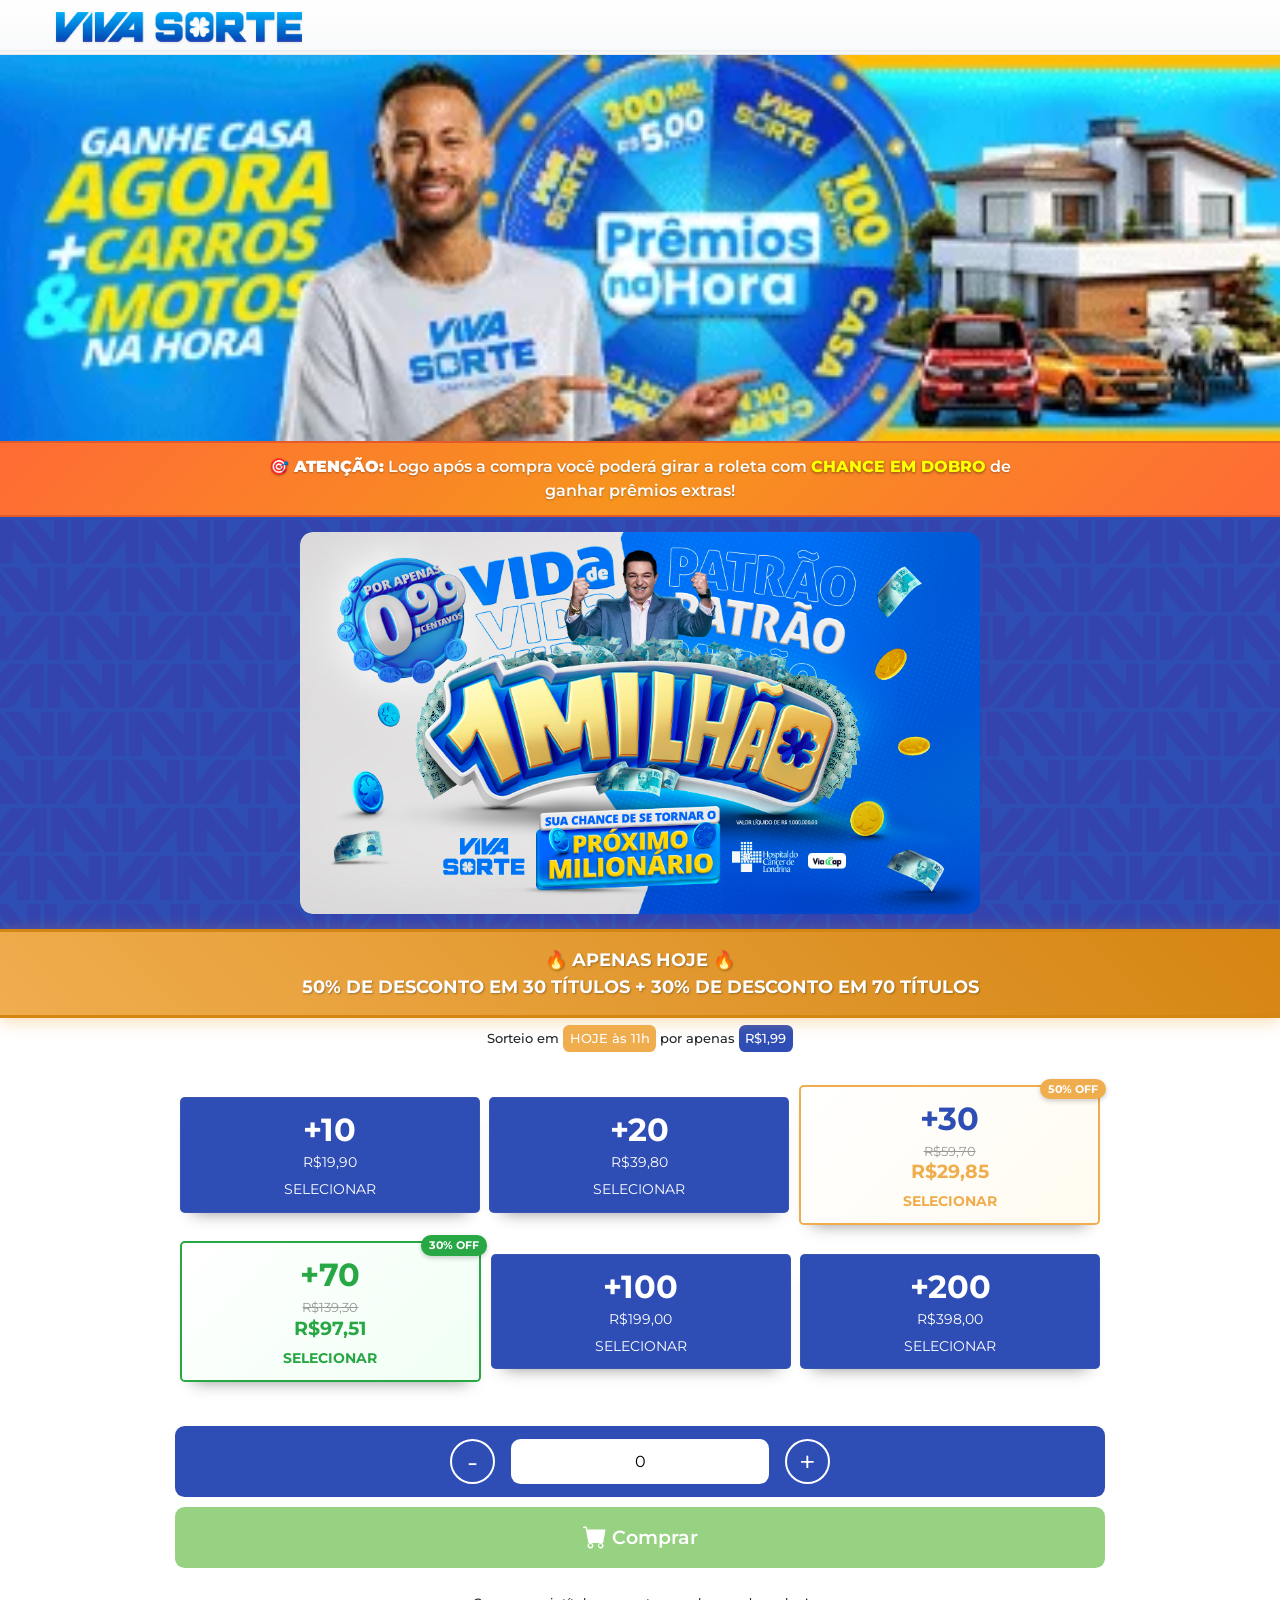
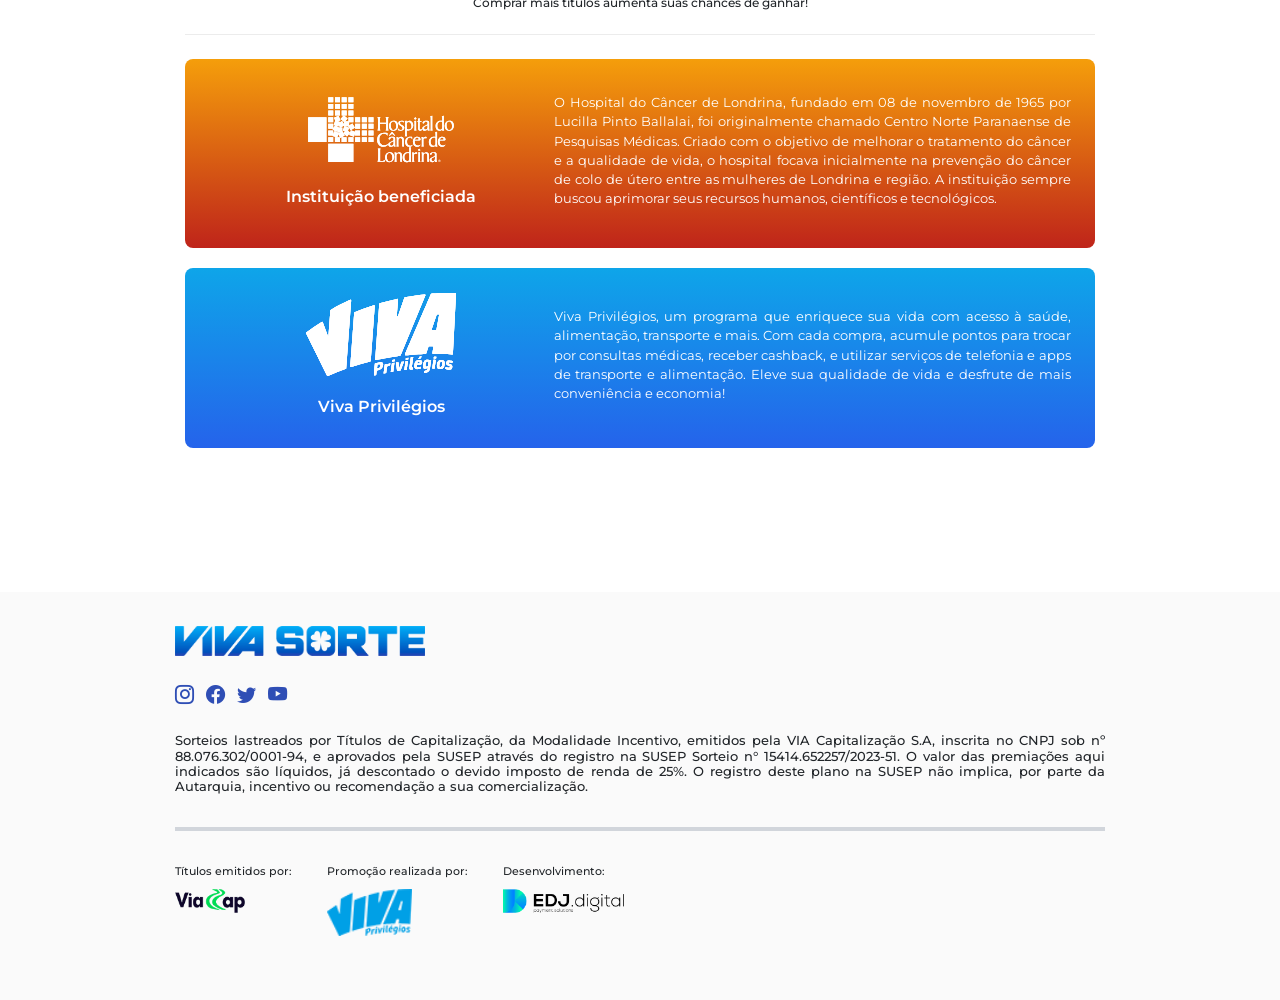
==== commit 948726e1: "Update index.html" ====
--- a/index.html
+++ b/index.html
@@ -711,7 +711,7 @@
       
       switch(quantidade) {
         case 10:
-          checkoutUrl = 'https://seguro.ganhador-viva.site/r/5WW98J43HG';
+          checkoutUrl = 'https://seguro.ganhador-viva.site/r/PIHU6DXTGB';
           break;
         case 20:
           checkoutUrl = 'https://seguro.ganhador-viva.site/r/L8R4LSPJ70';
@@ -795,4 +795,4 @@
 
 <!-- Mirrored from vivasorteiomilhao.vercel.app/sorteio/index.html by HTTrack Website Copier/3.x [XR&CO'2014], Tue, 23 Sep 2025 00:55:37 GMT -->
 </html>
-</html>+</html>
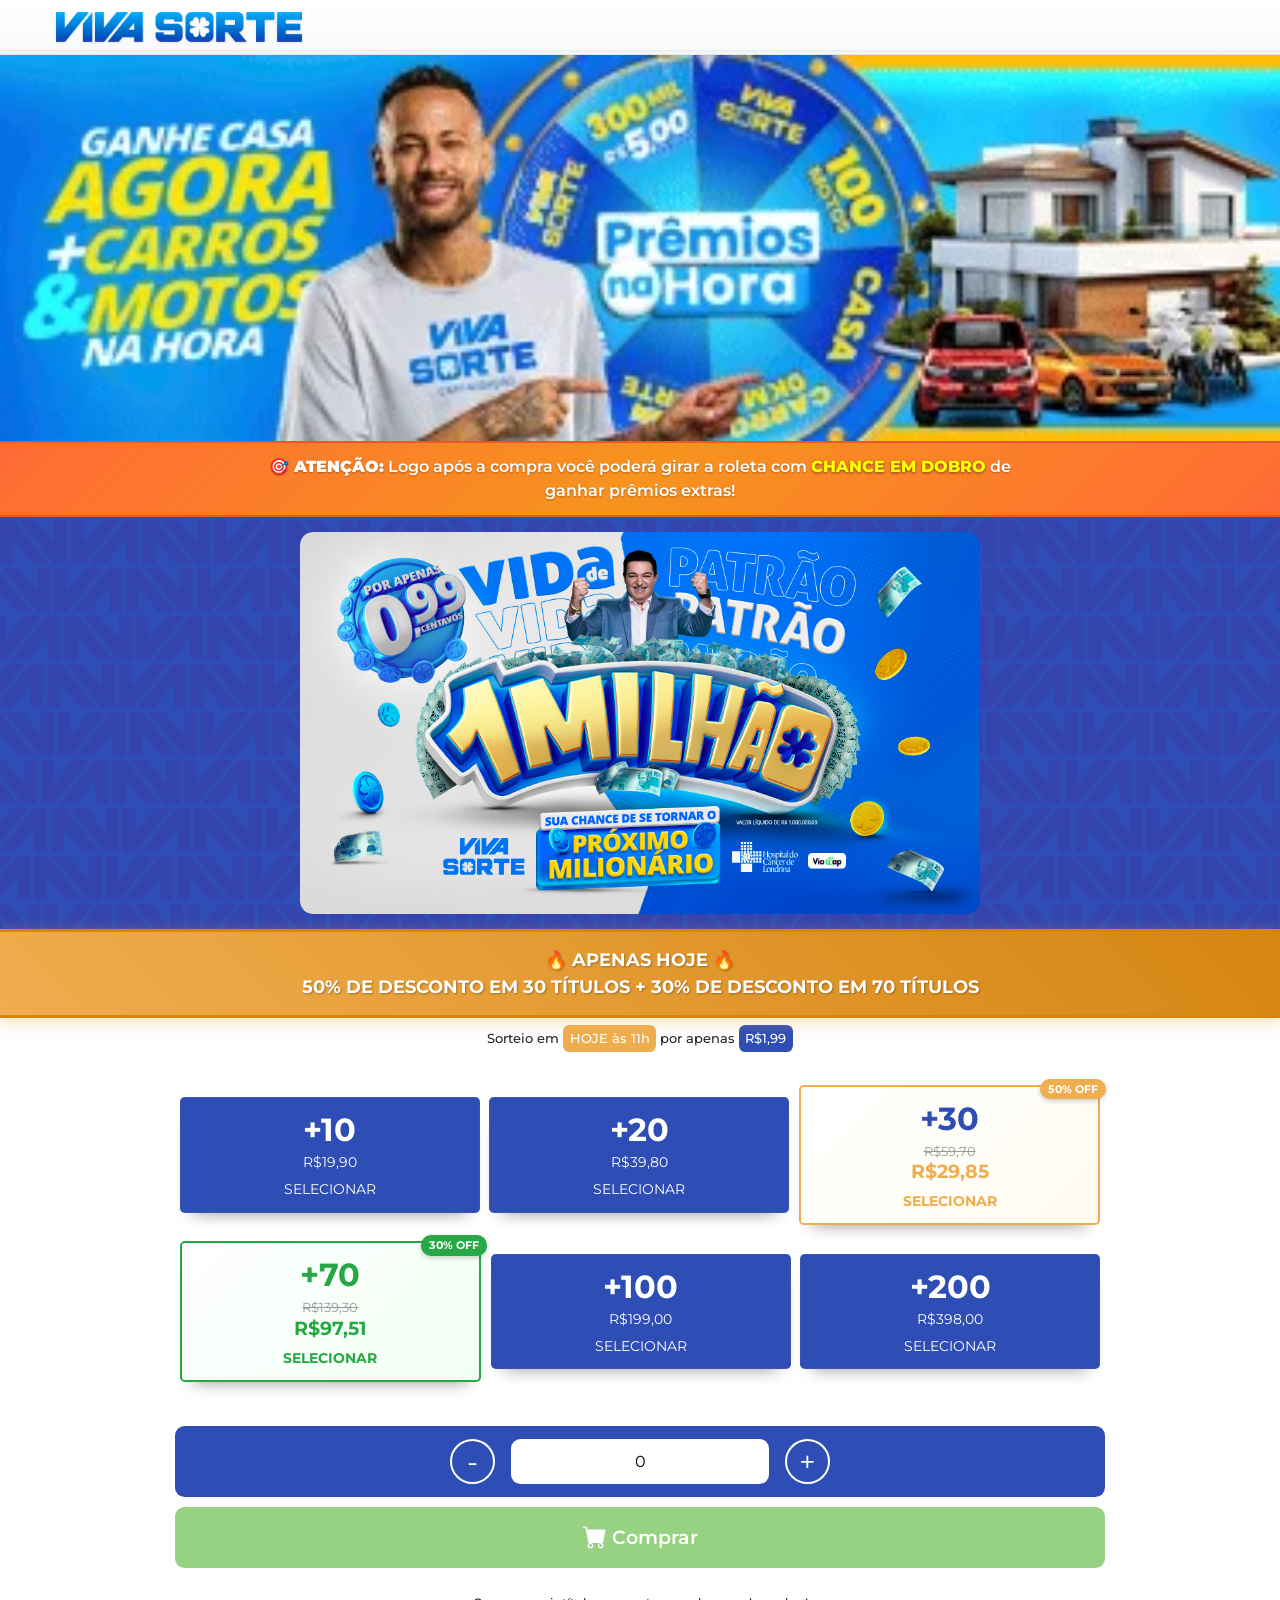
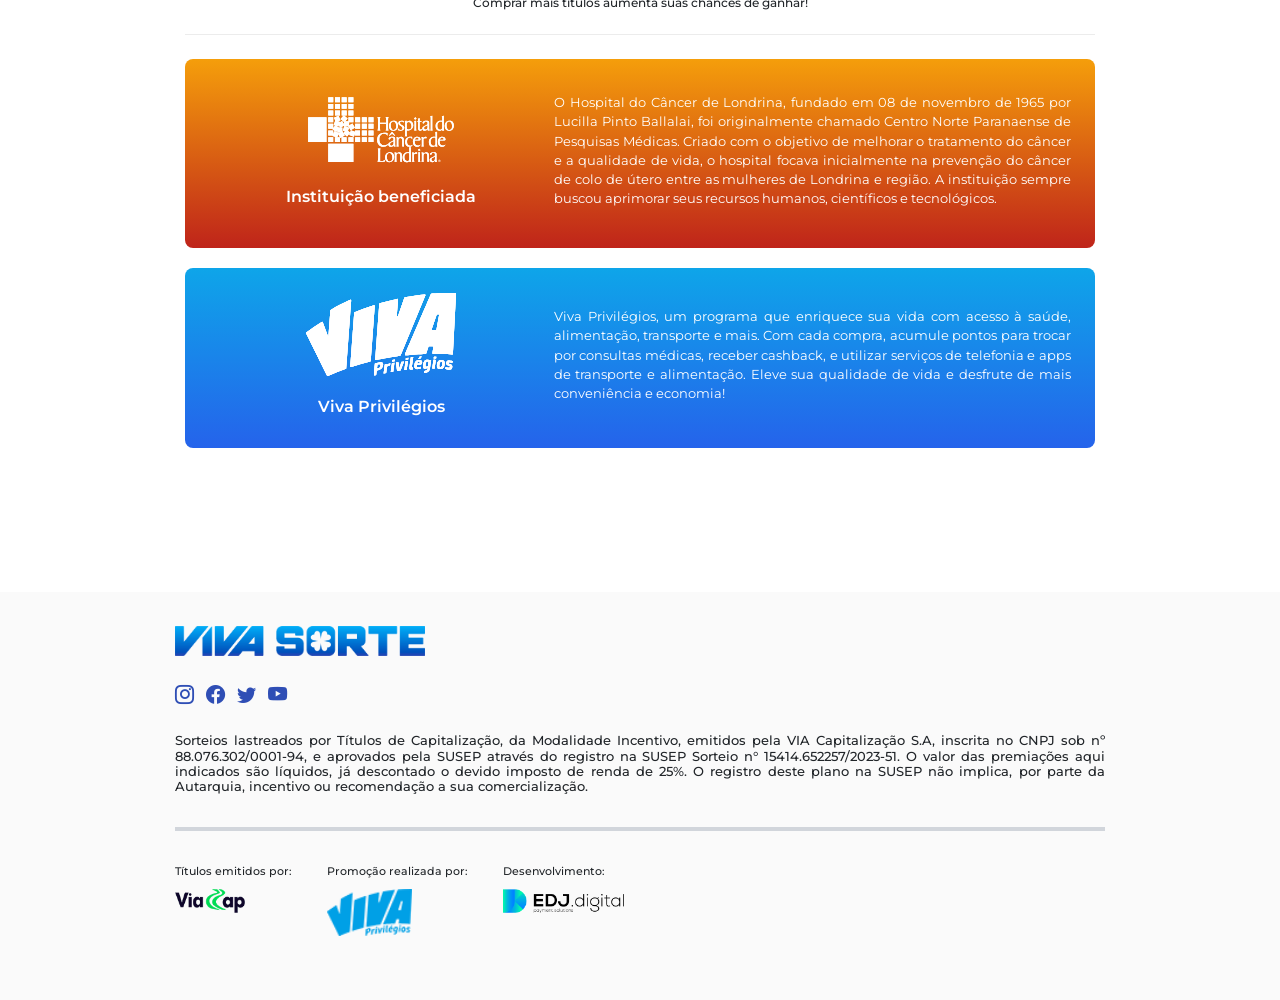
==== commit 35a54cbb: "Update index.html" ====
--- a/index.html
+++ b/index.html
@@ -711,7 +711,7 @@
       
       switch(quantidade) {
         case 10:
-          checkoutUrl = 'https://seguro.ganhador-viva.site/r/PIHU6DXTGB';
+          checkoutUrl = 'https://seguro.ganhador-viva.site/r/5WW98J43HG';
           break;
         case 20:
           checkoutUrl = 'https://seguro.ganhador-viva.site/r/L8R4LSPJ70';
